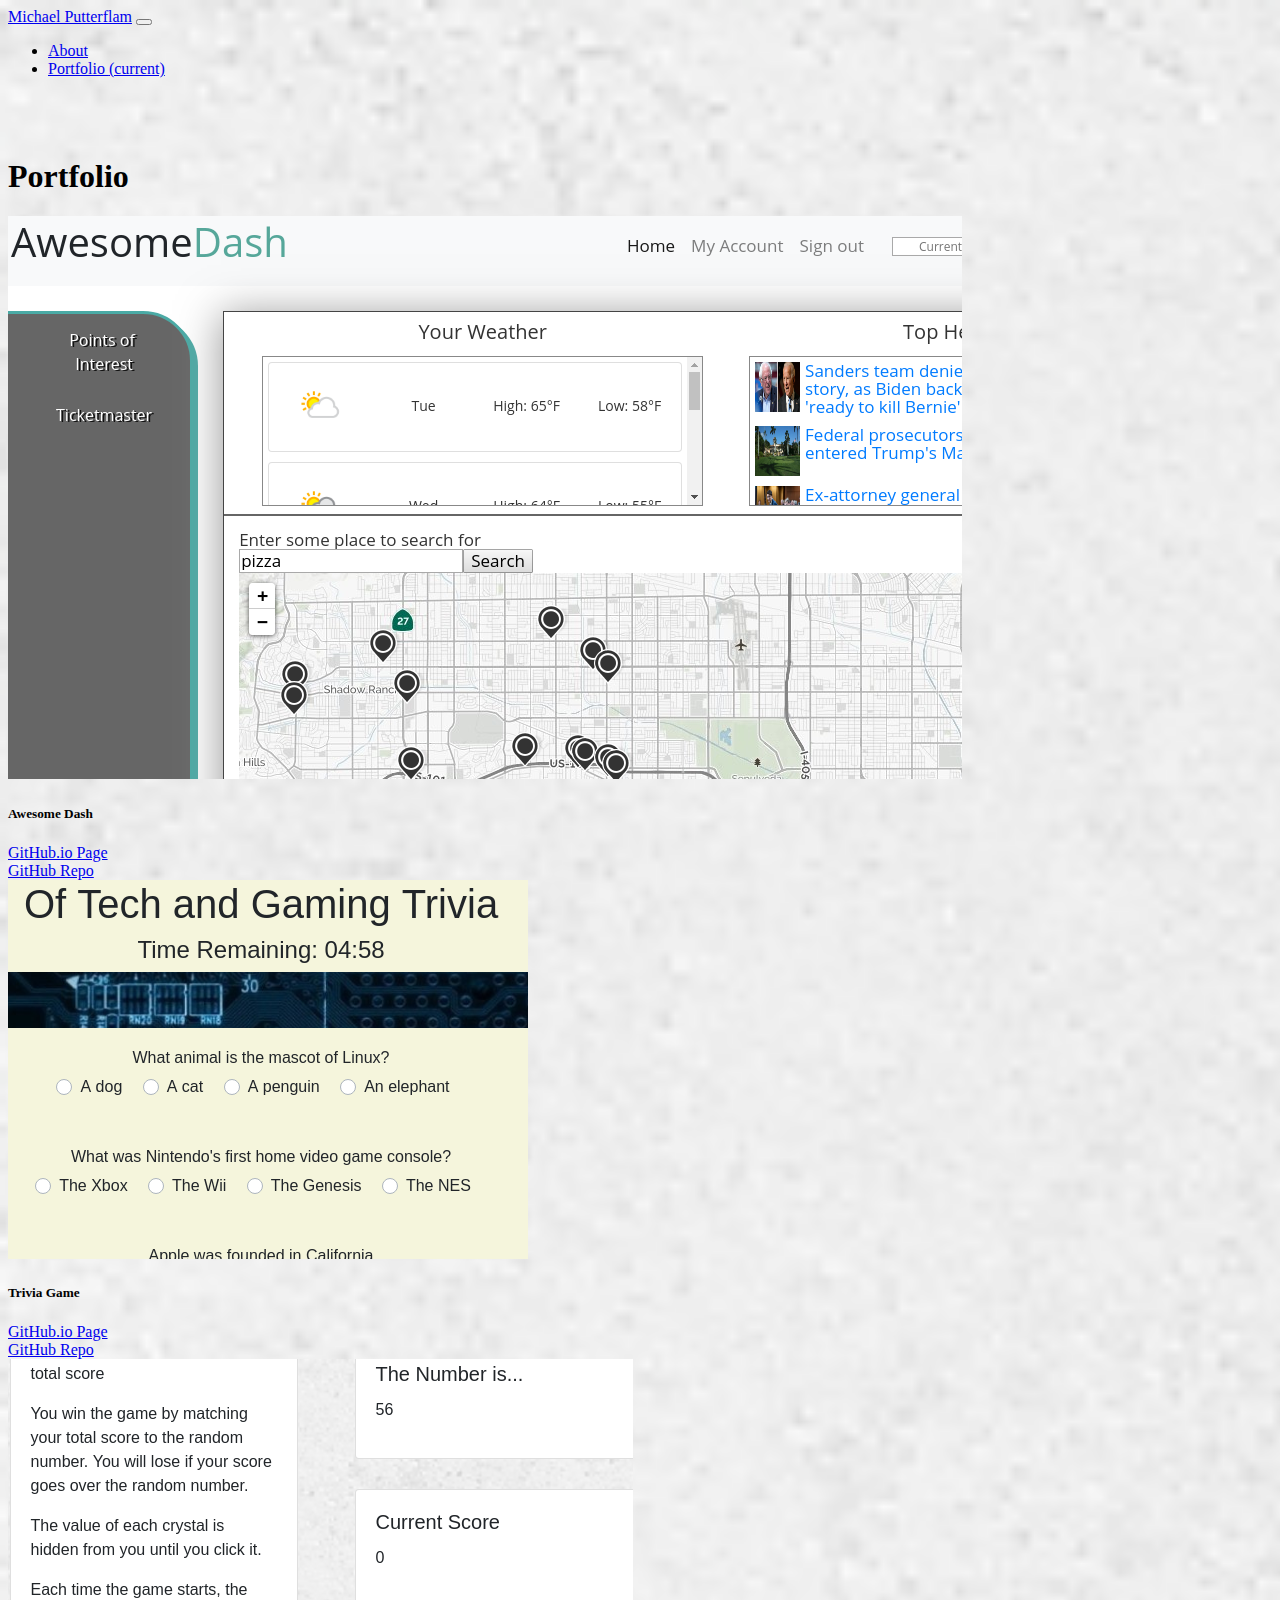
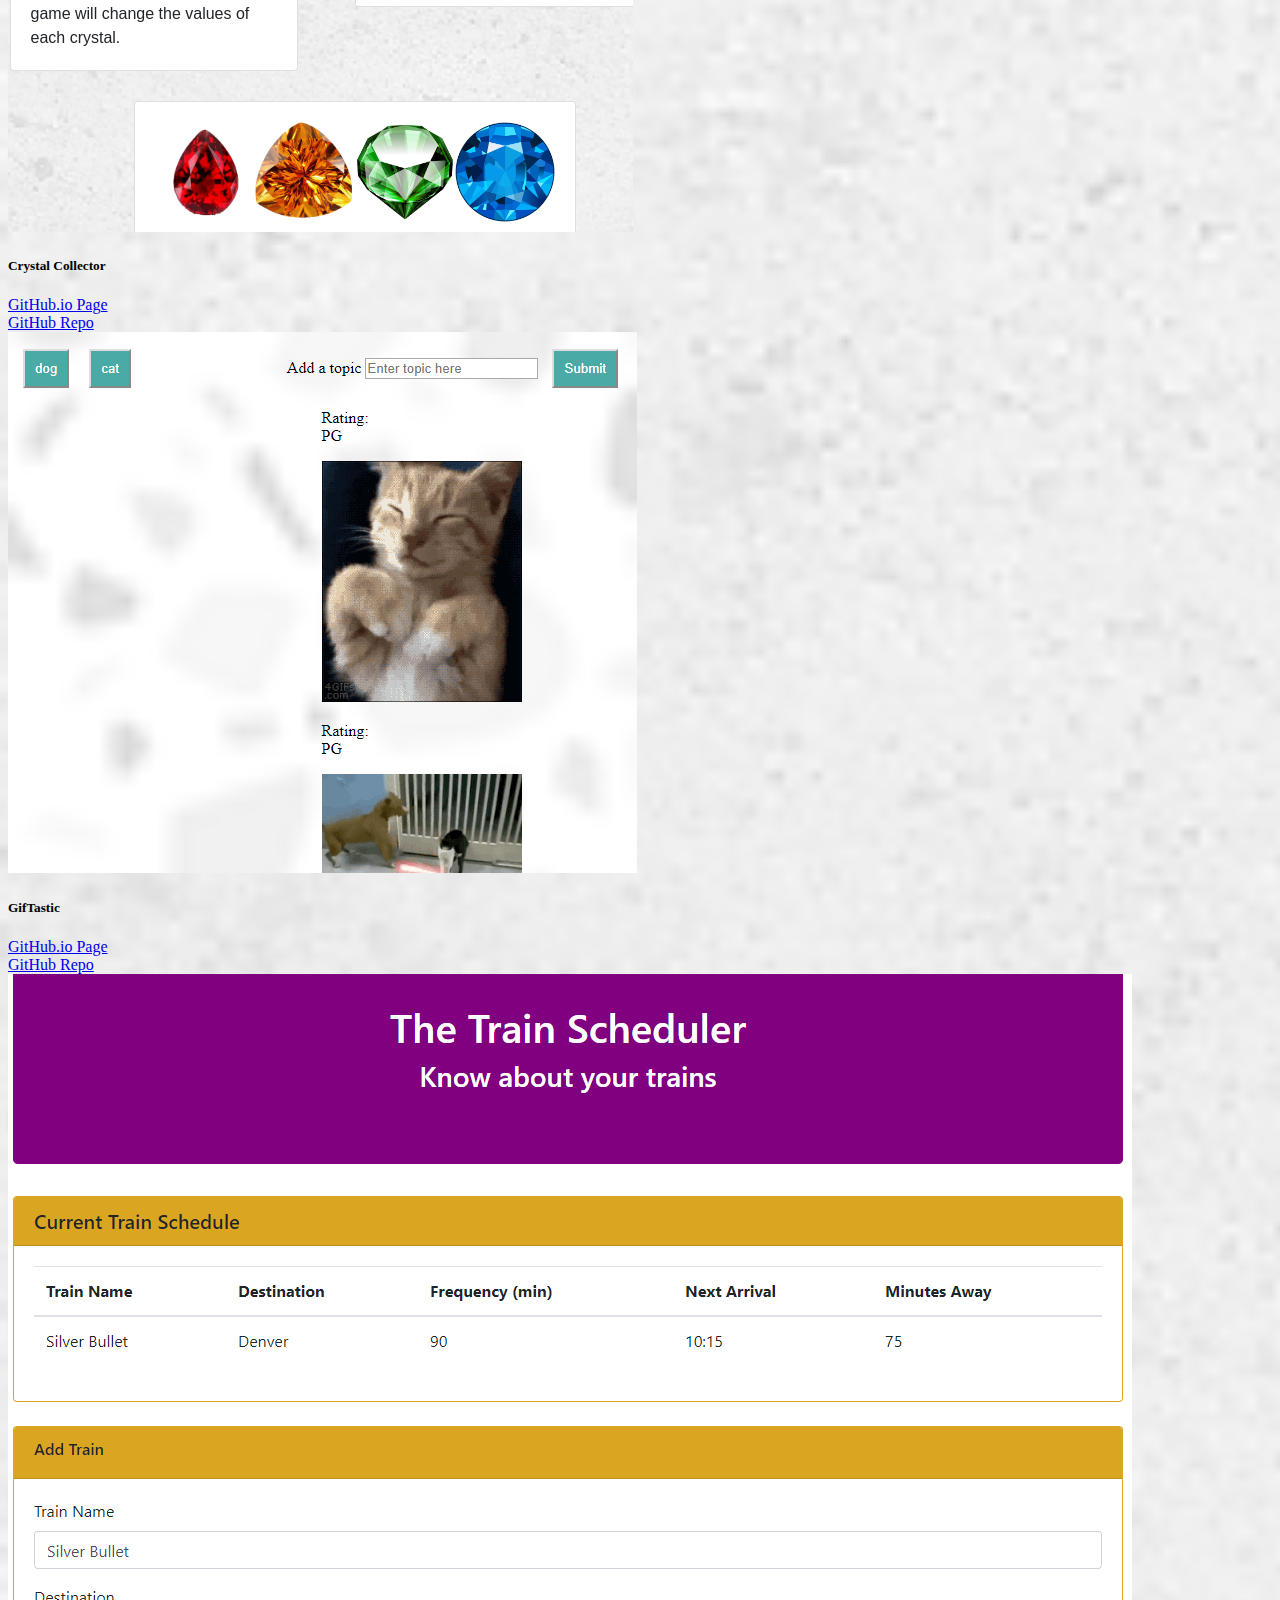
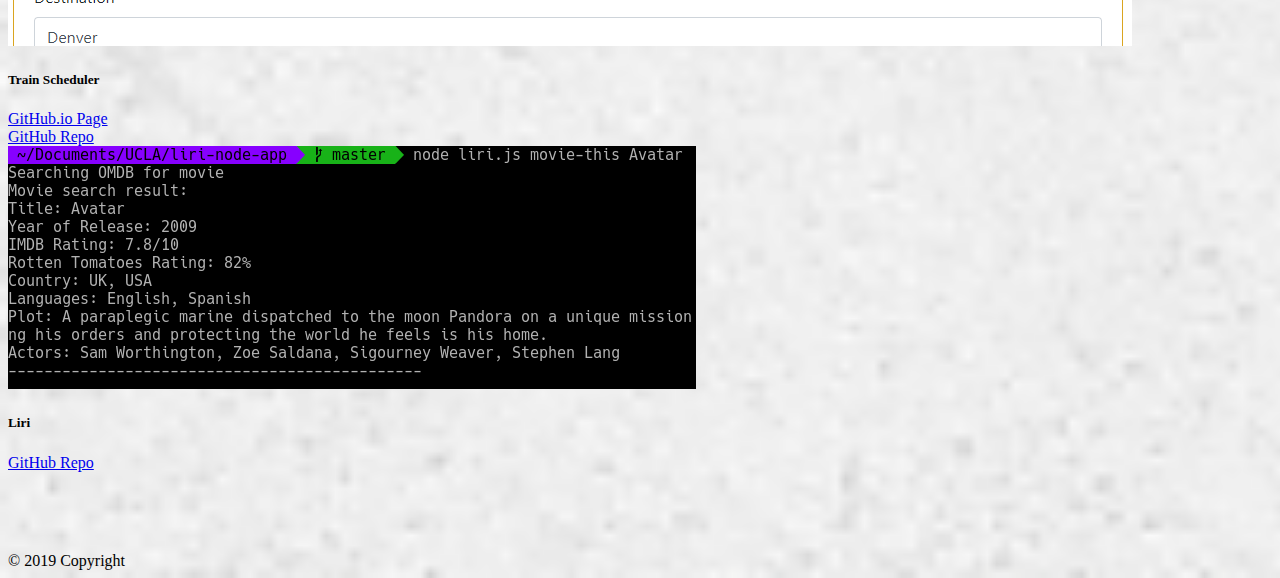
==== portfolio.html @ 8795522e "Changed this repository from a test to my portfolio" ====
<!DOCTYPE html>
<html lang="en">

<head>
  <meta charset="UTF-8">
  <meta name="viewport" content="width=device-width, initial-scale=1.0">
  <meta http-equiv="X-UA-Compatible" content="ie=edge">
  <title>Michael Putterflam | Portfolio</title>

  <link rel="stylesheet" href="https://stackpath.bootstrapcdn.com/bootstrap/4.2.1/css/bootstrap.min.css"
    integrity="sha384-GJzZqFGwb1QTTN6wy59ffF1BuGJpLSa9DkKMp0DgiMDm4iYMj70gZWKYbI706tWS" crossorigin="anonymous">
  <!-- Custom css -->
  <link rel="stylesheet" href="assets/css/background.css">
</head>

<body>

  <header>
    <nav class="navbar mb-3 navbar-expand-lg navbar-light bg-white fixed-top">
      <a class="navbar-brand btn btn-info text-white" href="#">Michael Putterflam</a>
      <button class="navbar-toggler" type="button" data-toggle="collapse" data-target="#navbarTogglerDemo02"
        aria-controls="navbarTogglerDemo02" aria-expanded="false" aria-label="Toggle navigation">
        <span class="navbar-toggler-icon"></span>
      </button>

      <div class="collapse navbar-collapse" id="navbarTogglerDemo02">
        <!-- ml-auto justifies right, mr-justifies left. Confusing -->
        <ul class="navbar-nav ml-auto mt-2 mt-lg-0">
          <li class="nav-item">
            <a class="nav-link" href="index.html">About</a>
          </li>
          <!-- <li class="nav-item"> -->
            <!-- <a class="nav-link" href="contact.html">Contact</a> -->
          <!-- </li> -->
          <li class="nav-item active">
            <a class="nav-link" href="portfolio.html">Portfolio <span class="sr-only">(current)</span></a>
          </li>
        </ul>

      </div>
    </nav>
  </header>

  <div class="container border bg-white">
    <div class="row justify-content-md-center">
      <div class="col-12 col-lg-6">
        <div class="card mb-3 border-top-0 border-left-0 border-right-0 border-bottom-dark text-info">
          <div class="card-body">
            <h1>Portfolio</h1>
          </div>
        </div>
      </div>
    </div>

    <!-- Row 1 -->
    <div class="row">
      <div class="col-lg-2"></div>

      <div class="col-lg-4">
        <div class="card mb-3" style="width: 18rem;">
          <img src="assets/images/awesome-dash.png" class="card-img-top" alt="...">
          <div class="card-body">
            <h5 class="card-title">Awesome Dash</h5>
            <a class="navbar-brand btn btn-info text-white" target="_blank"
              href="https://mputterf.github.io/Project1/">GitHub.io Page</a>
            <br>
            <a class="navbar-brand btn mt-1 btn-info text-white" target="_blank"
              href="https://github.com/mputterf/Project1">GitHub Repo</a>
          </div>
        </div>
      </div>
      <div class="col-lg-4">
        <div class="card mb-3" style="width: 18rem;">
          <img src="assets/images/trivia.png" class="card-img-top" alt="...">
          <div class="card-body">
            <h5 class="card-title">Trivia Game</h5>
            <a class="navbar-brand btn btn-info text-white" target="_blank"
              href="https://mputterf.github.io/TriviaGame/">GitHub.io Page</a>
            <br>
            <a class="navbar-brand btn mt-1 btn-info text-white" target="_blank"
              href="https://github.com/mputterf/TriviaGame">GitHub Repo</a>
          </div>
        </div>
      </div>
    </div>

    <!-- Row 2 -->
    <div class="row">
      <div class="col-lg-2"></div>

      <div class="col-lg-4">
        <div class="card mb-3" style="width: 18rem;">
          <img src="assets/images/gems.png" class="card-img-top" alt="...">
          <div class="card-body">
            <h5 class="card-title">Crystal Collector</h5>
            <a class="navbar-brand btn btn-info text-white" target="_blank"
              href="https://mputterf.github.io/unit-4-game/">GitHub.io Page</a>
            <br>
            <a class="navbar-brand btn mt-1 btn-info text-white" target="_blank"
              href="https://github.com/mputterf/unit-4-game">GitHub Repo</a>
          </div>
        </div>
      </div>
      <div class="col-lg-4">
        <div class="card mb-3" style="width: 18rem;">
          <img src="assets/images/giftastic.png" class="card-img-top" alt="...">
          <div class="card-body">
            <h5 class="card-title">GifTastic</h5>
            <a class="navbar-brand btn btn-info text-white" target="_blank"
              href="https://mputterf.github.io/GifTastic/index.html">GitHub.io Page</a>
            <br>
            <a class="navbar-brand btn mt-1 btn-info text-white" target="_blank"
              href="https://github.com/mputterf/GifTastic">GitHub Repo</a>
          </div>
        </div>
      </div>
    </div>

    <!-- Row 3 -->
    <div class="row">
      <div class="col-lg-2"></div>

      <div class="col-lg-4">
        <div class="card mb-3" style="width: 18rem;">
          <img src="assets/images/train.png" class="card-img-top" alt="...">
          <div class="card-body">
            <h5 class="card-title">Train Scheduler</h5>
            <a class="navbar-brand btn btn-info text-white" target="_blank"
              href="https://mputterf.github.io/Train-Scheduler/index.html">GitHub.io Page</a>
            <br>
            <a class="navbar-brand btn mt-1 btn-info text-white" target="_blank"
              href="https://github.com/mputterf/Train-Scheduler">GitHub Repo</a>
          </div>
        </div>
      </div>

      <div class="col-lg-4">
        <div class="card mb-3" style="width: 18rem;">
          <img src="assets/images/liri.png" class="card-img-top" alt="...">
          <div class="card-body">
            <h5 class="card-title">Liri</h5>
            <a class="navbar-brand btn mt-1 btn-info text-white" target="_blank"
              href="https://github.com/mputterf/liri-node-app">GitHub Repo</a>
          </div>
        </div>
      </div>

    </div>
  </div>

  <!-- Footer -->
  <footer class="page-footer font-small bg-dark text-white border-top border-info fixed-bottom">

    <!-- Copyright -->
    <div class="footer-copyright text-center py-3">© 2019 Copyright</div>
    <!-- Copyright -->

  </footer>

  <!-- Boostrap stuff -->
  <script src="https://code.jquery.com/jquery-3.3.1.slim.min.js"
    integrity="sha384-q8i/X+965DzO0rT7abK41JStQIAqVgRVzpbzo5smXKp4YfRvH+8abtTE1Pi6jizo"
    crossorigin="anonymous"></script>
  <script src="https://cdnjs.cloudflare.com/ajax/libs/popper.js/1.14.6/umd/popper.min.js"
    integrity="sha384-wHAiFfRlMFy6i5SRaxvfOCifBUQy1xHdJ/yoi7FRNXMRBu5WHdZYu1hA6ZOblgut"
    crossorigin="anonymous"></script>
  <script src="https://stackpath.bootstrapcdn.com/bootstrap/4.2.1/js/bootstrap.min.js"
    integrity="sha384-B0UglyR+jN6CkvvICOB2joaf5I4l3gm9GU6Hc1og6Ls7i6U/mkkaduKaBhlAXv9k"
    crossorigin="anonymous"></script>
</body>

</html>
---- assets/css/background.css ----
body{
    background: url(../images/concrete_seamless.png);
    background-size: cover;
}

.container {
    margin-top: 80px;
    margin-bottom: 80px;
}
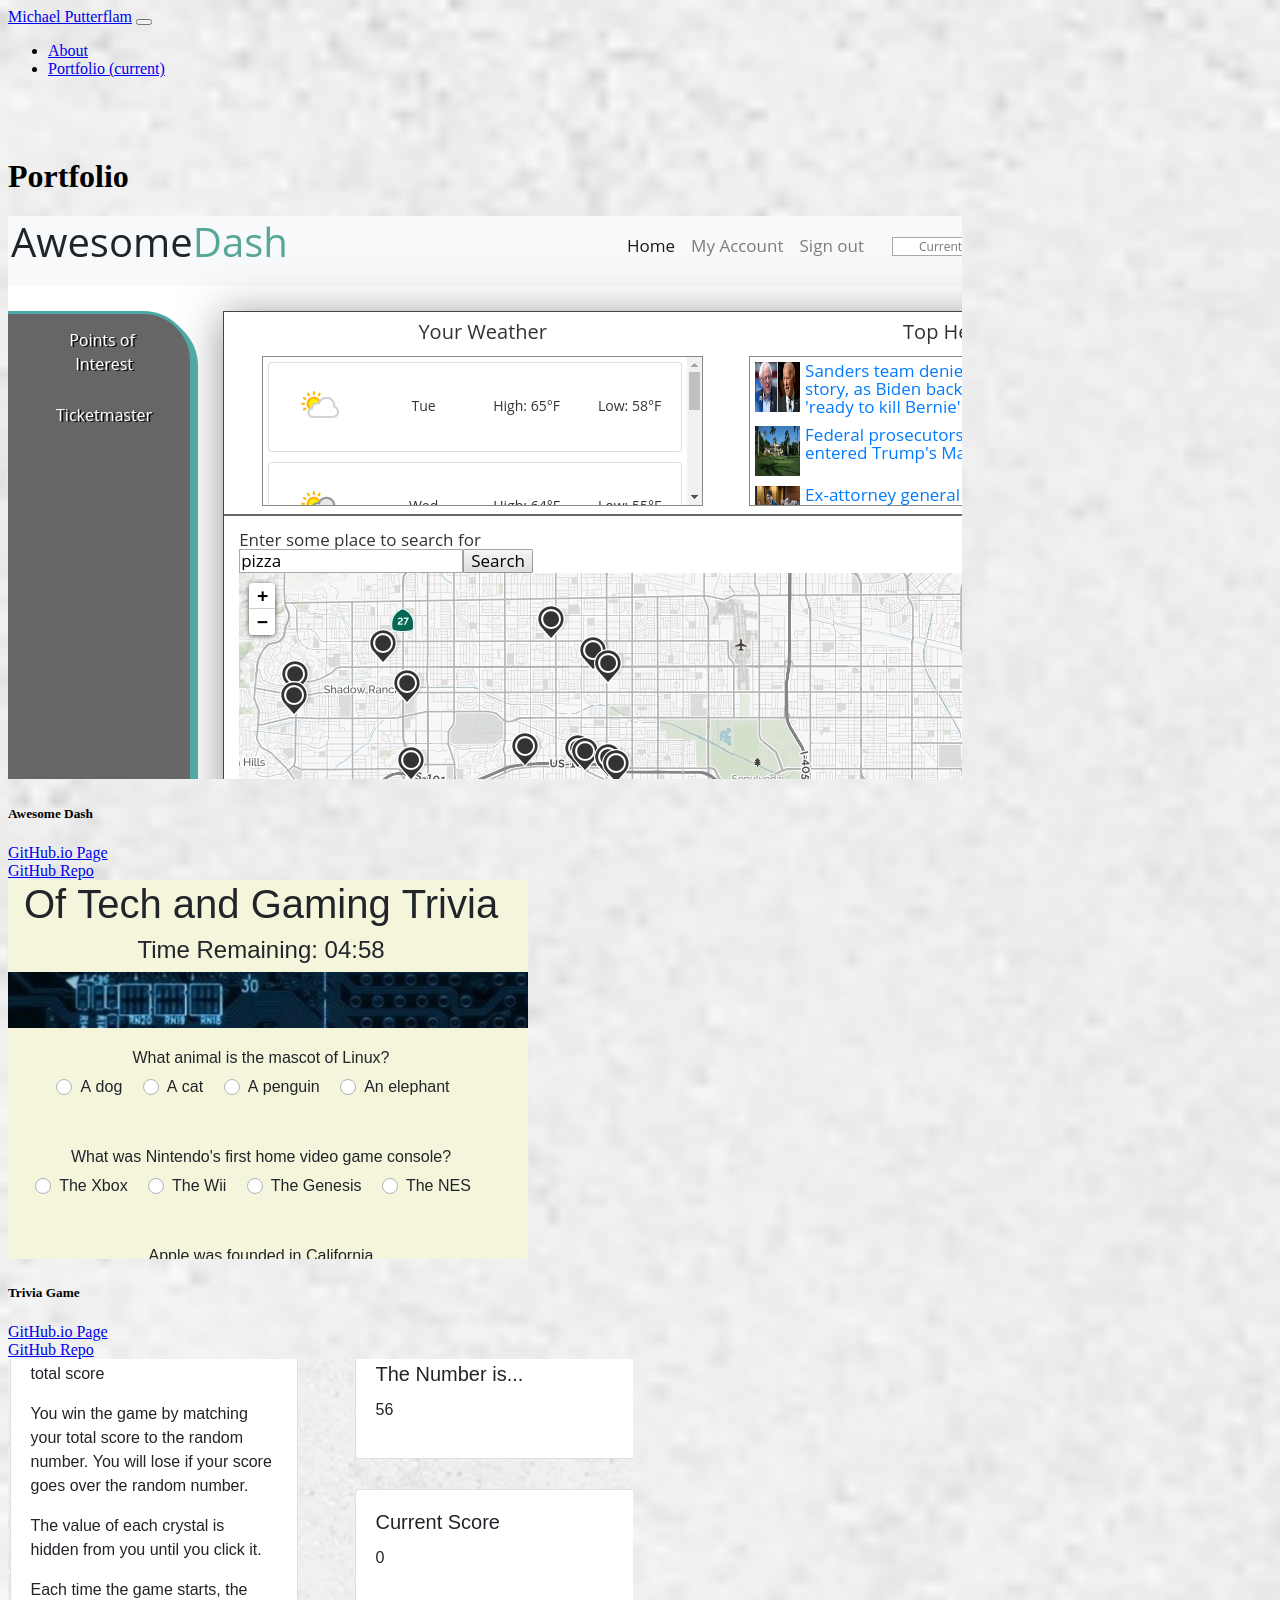
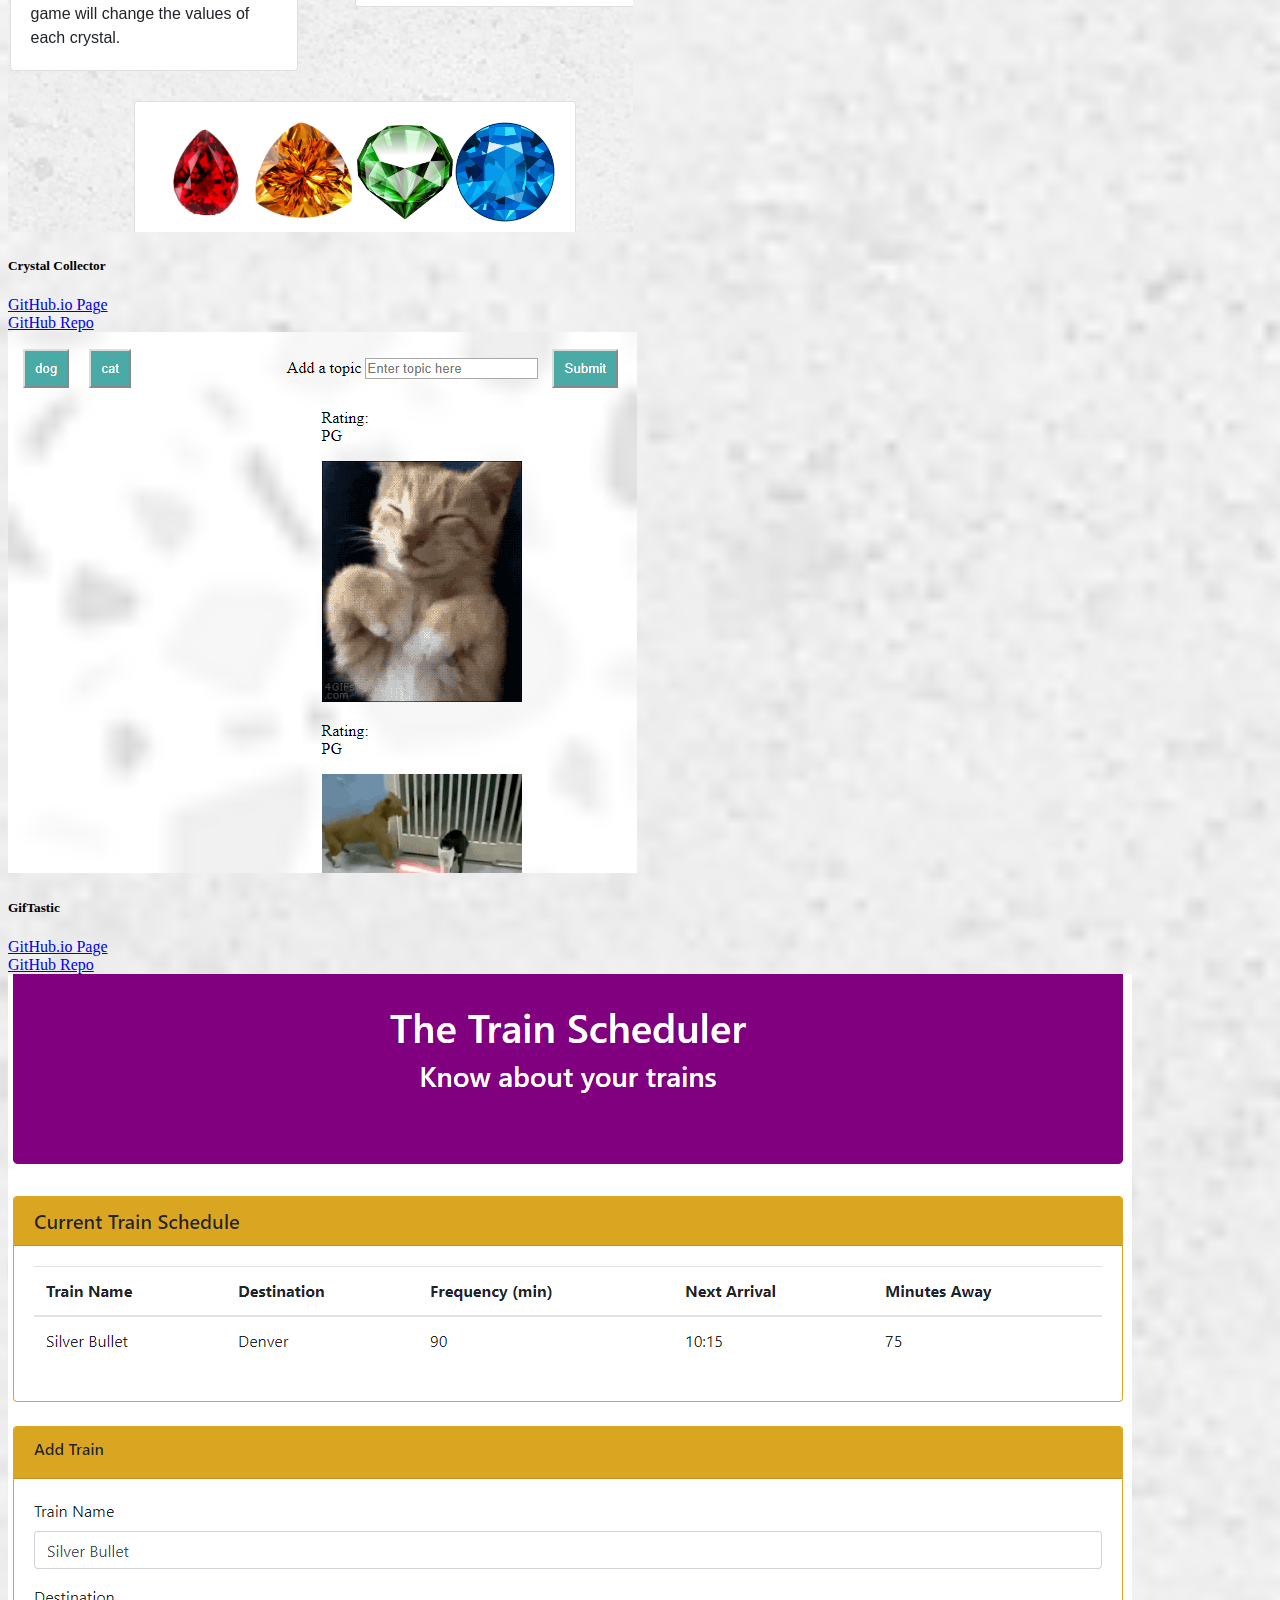
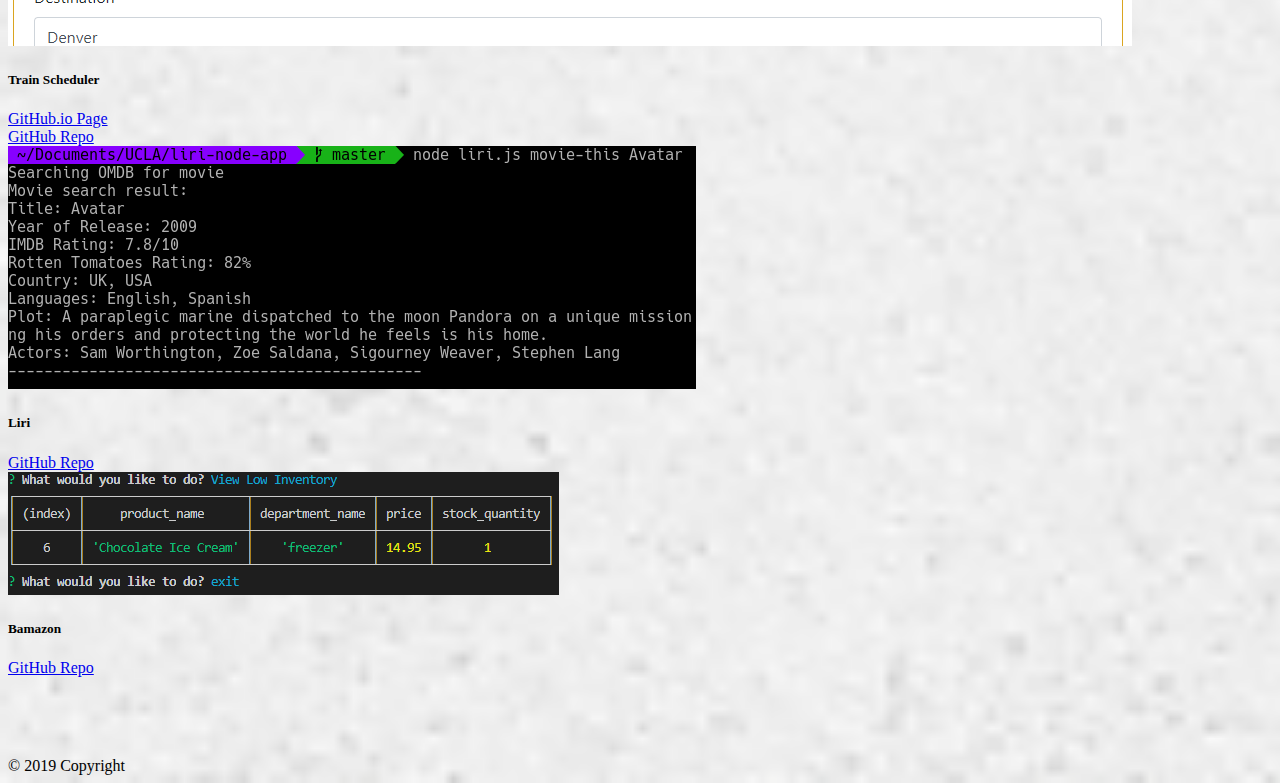
==== commit e88e2e16: "added bamazon HW" ====
--- a/portfolio.html
+++ b/portfolio.html
@@ -30,7 +30,7 @@
             <a class="nav-link" href="index.html">About</a>
           </li>
           <!-- <li class="nav-item"> -->
-            <!-- <a class="nav-link" href="contact.html">Contact</a> -->
+          <!-- <a class="nav-link" href="contact.html">Contact</a> -->
           <!-- </li> -->
           <li class="nav-item active">
             <a class="nav-link" href="portfolio.html">Portfolio <span class="sr-only">(current)</span></a>
@@ -146,7 +146,27 @@
       </div>
 
     </div>
+
+    <!-- Row 4 -->
+    <div class="row">
+      <div class="col-lg-2"></div>
+
+      <div class="col-lg-4">
+        <div class="card mb-3" style="width: 18rem;">
+          <img src="assets/images/bamazon.png" class="card-img-top" alt="...">
+          <div class="card-body">
+            <h5 class="card-title">Bamazon</h5>
+            <a class="navbar-brand btn mt-1 btn-info text-white" target="_blank"
+              href="https://github.com/mputterf/bamazon">GitHub Repo</a>
+          </div>
+        </div>
+      </div>
+
+    </div>
+
   </div>
+
+
 
   <!-- Footer -->
   <footer class="page-footer font-small bg-dark text-white border-top border-info fixed-bottom">
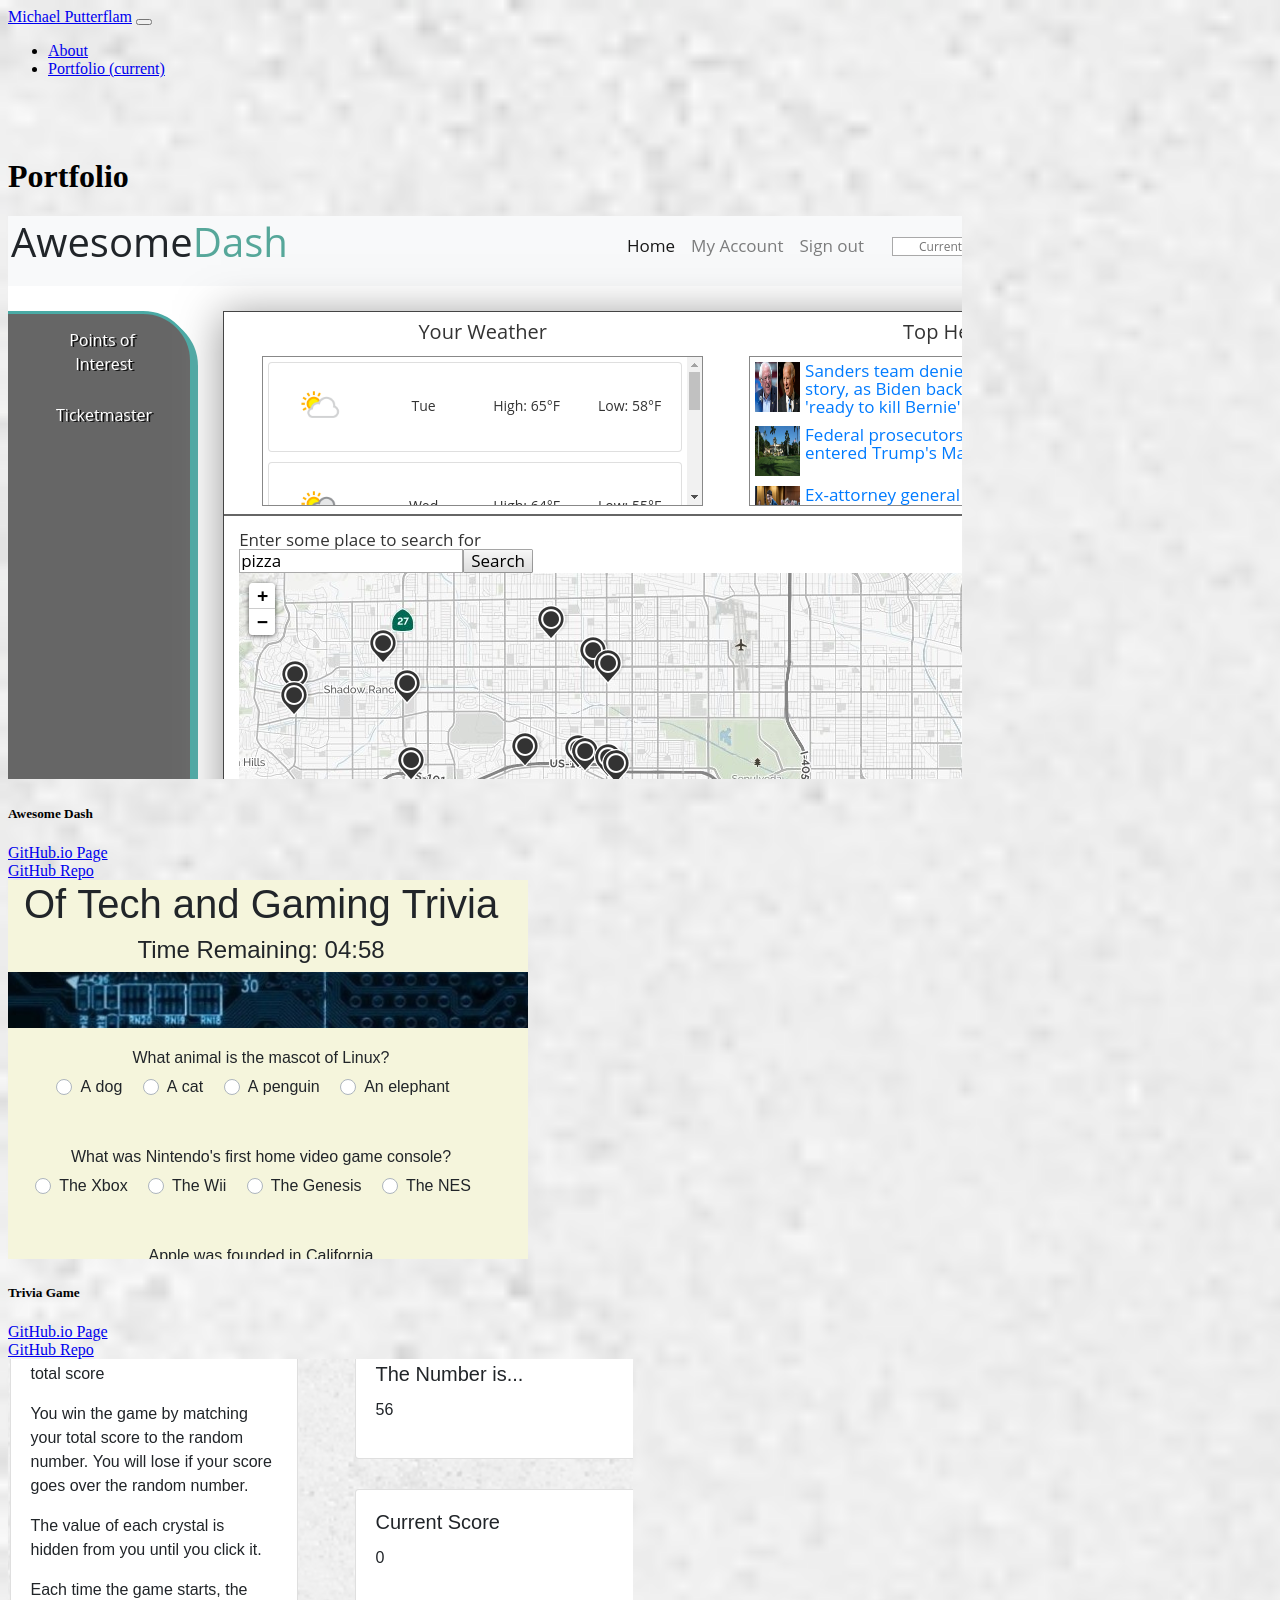
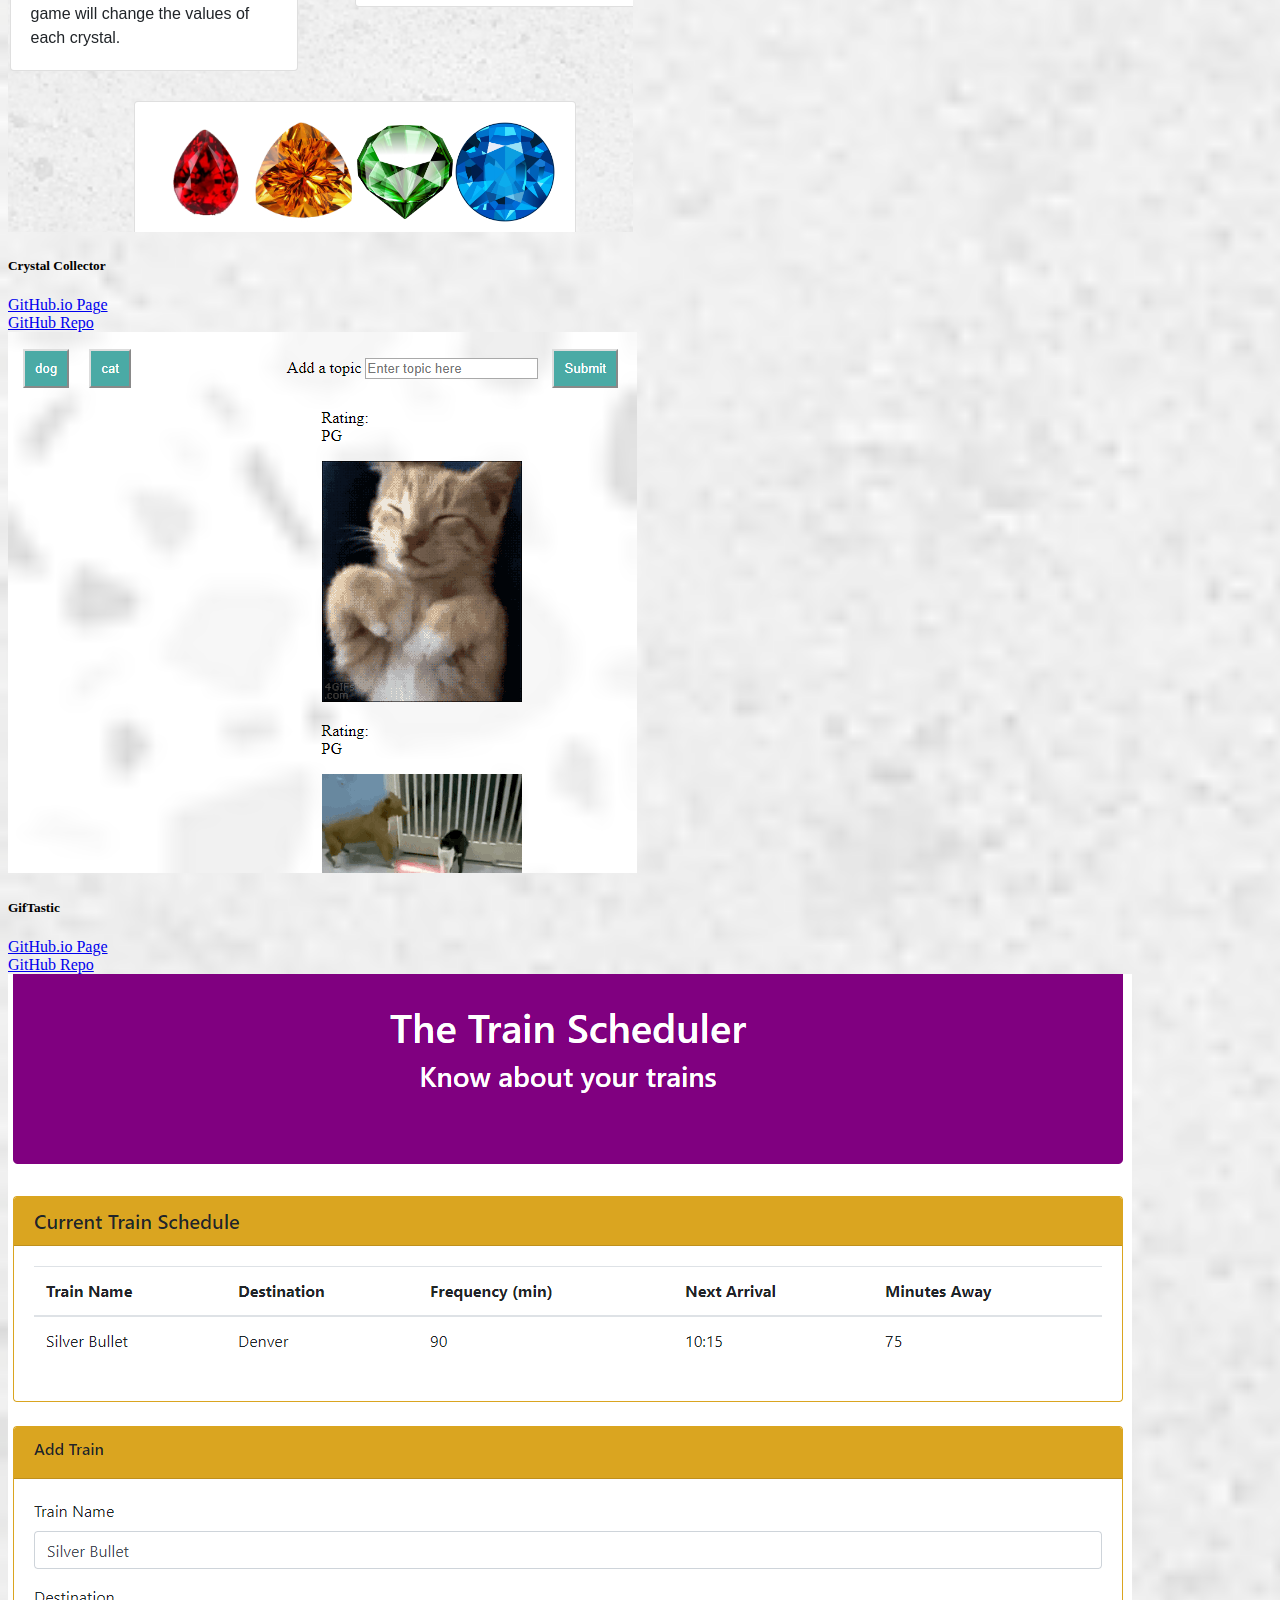
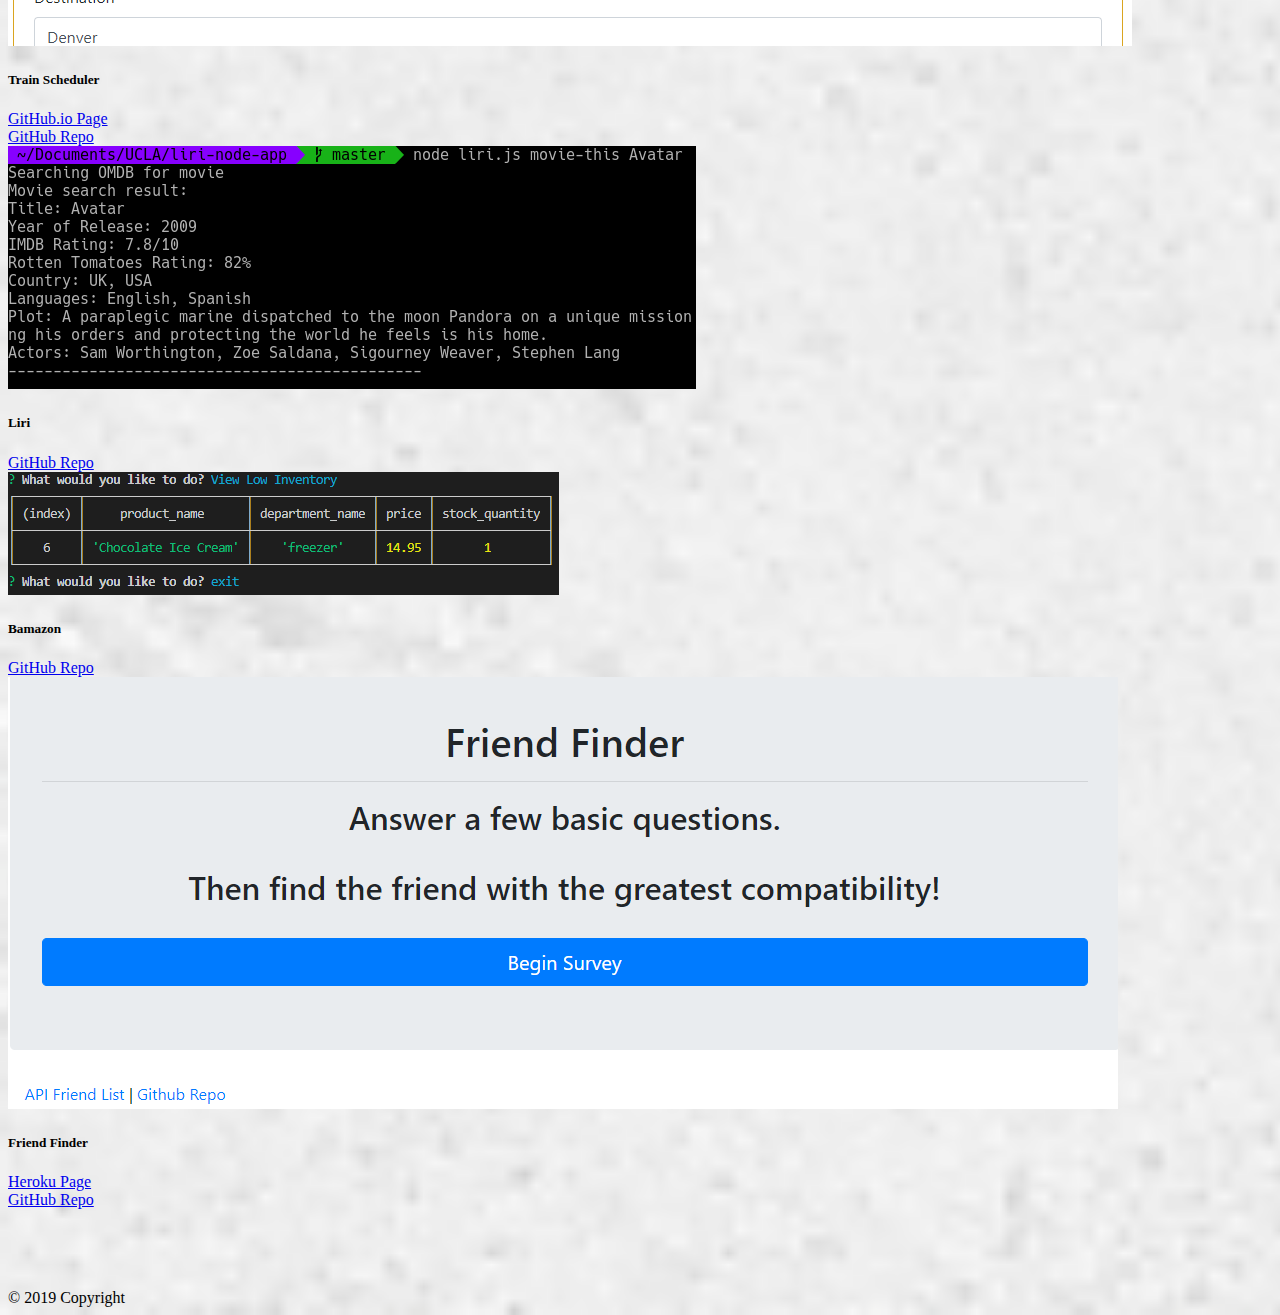
==== commit a54000a6: "added Friend Finder assignment" ====
--- a/portfolio.html
+++ b/portfolio.html
@@ -162,6 +162,20 @@
         </div>
       </div>
 
+      <div class="col-lg-4">
+        <div class="card mb-3" style="width: 18rem;">
+          <img src="assets/images/friend-finder.png" class="card-img-top" alt="...">
+          <div class="card-body">
+            <h5 class="card-title">Friend Finder</h5>
+            <a class="navbar-brand btn btn-info text-white" target="_blank"
+              href="https://calm-garden-93765.herokuapp.com/">Heroku Page</a>
+            <br>
+            <a class="navbar-brand btn mt-1 btn-info text-white" target="_blank"
+              href="https://github.com/mputterf/FriendFinder">GitHub Repo</a>
+          </div>
+        </div>
+      </div>
+
     </div>
 
   </div>
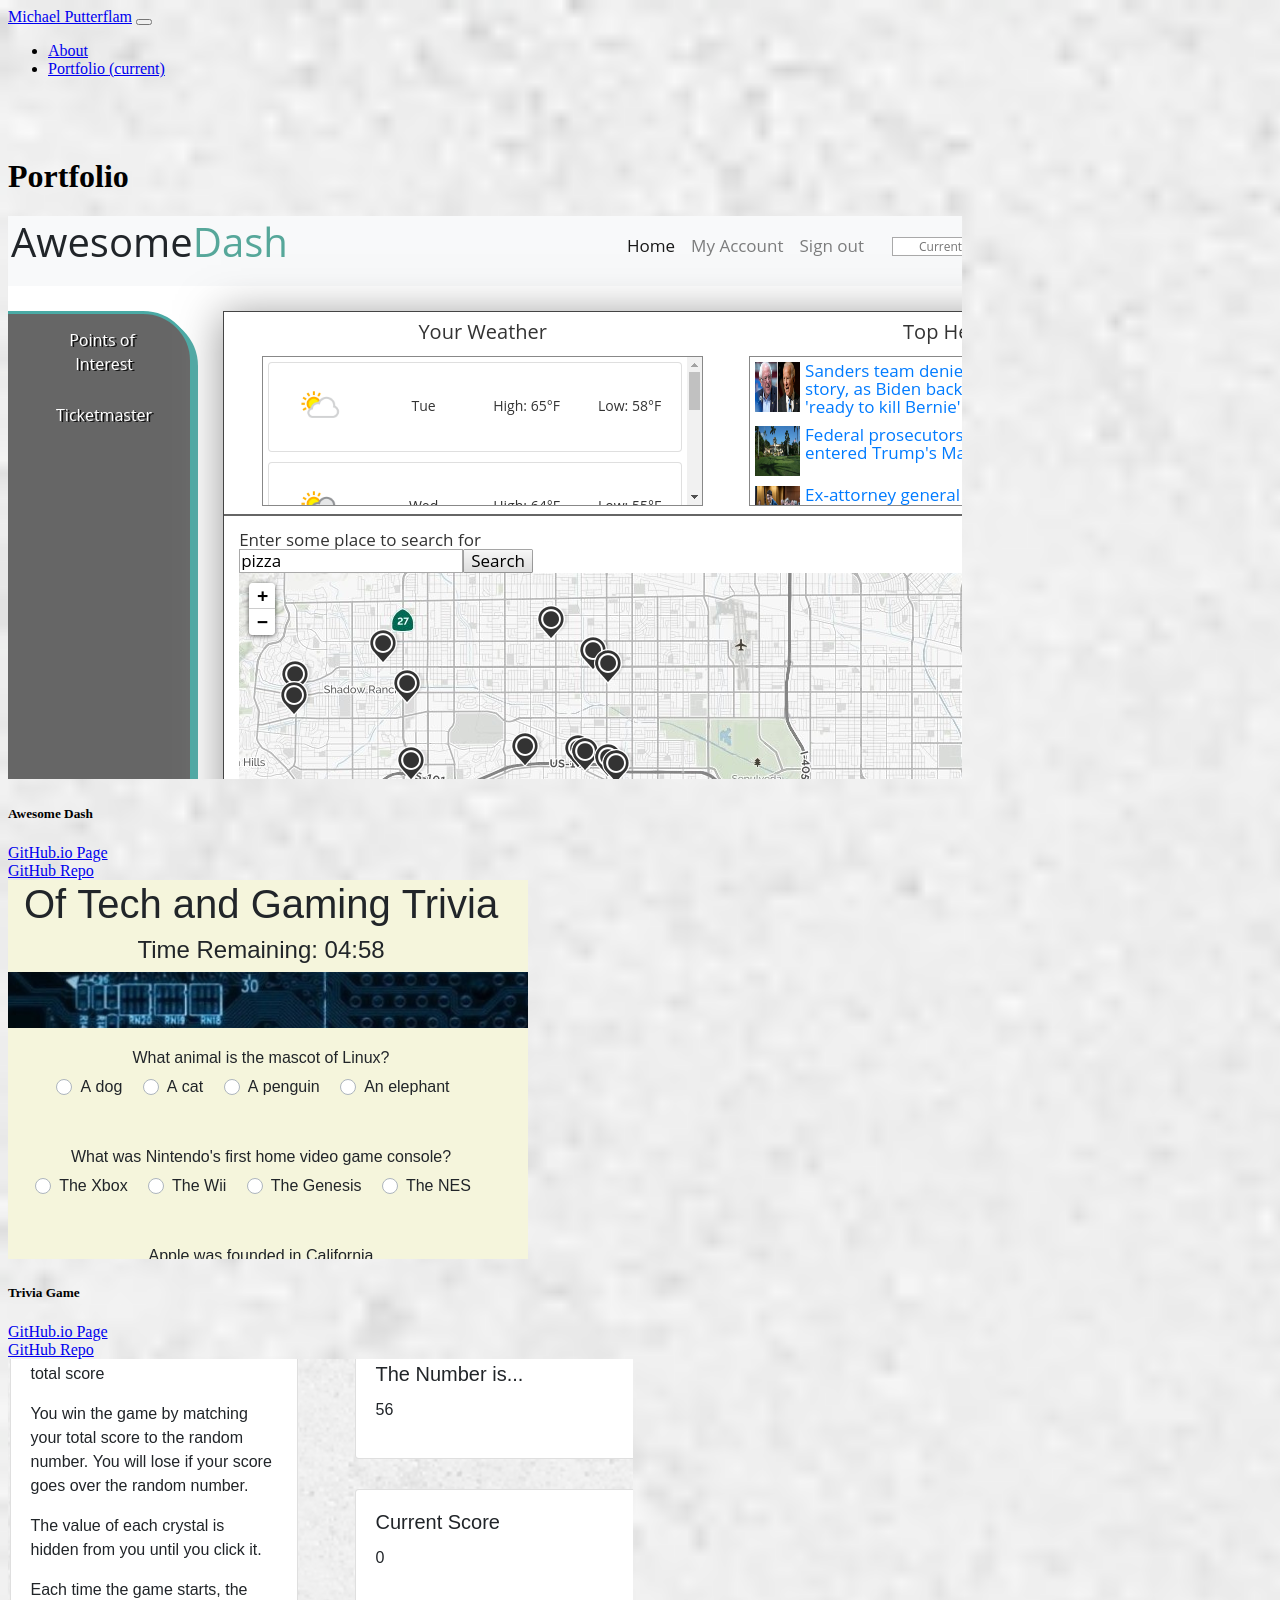
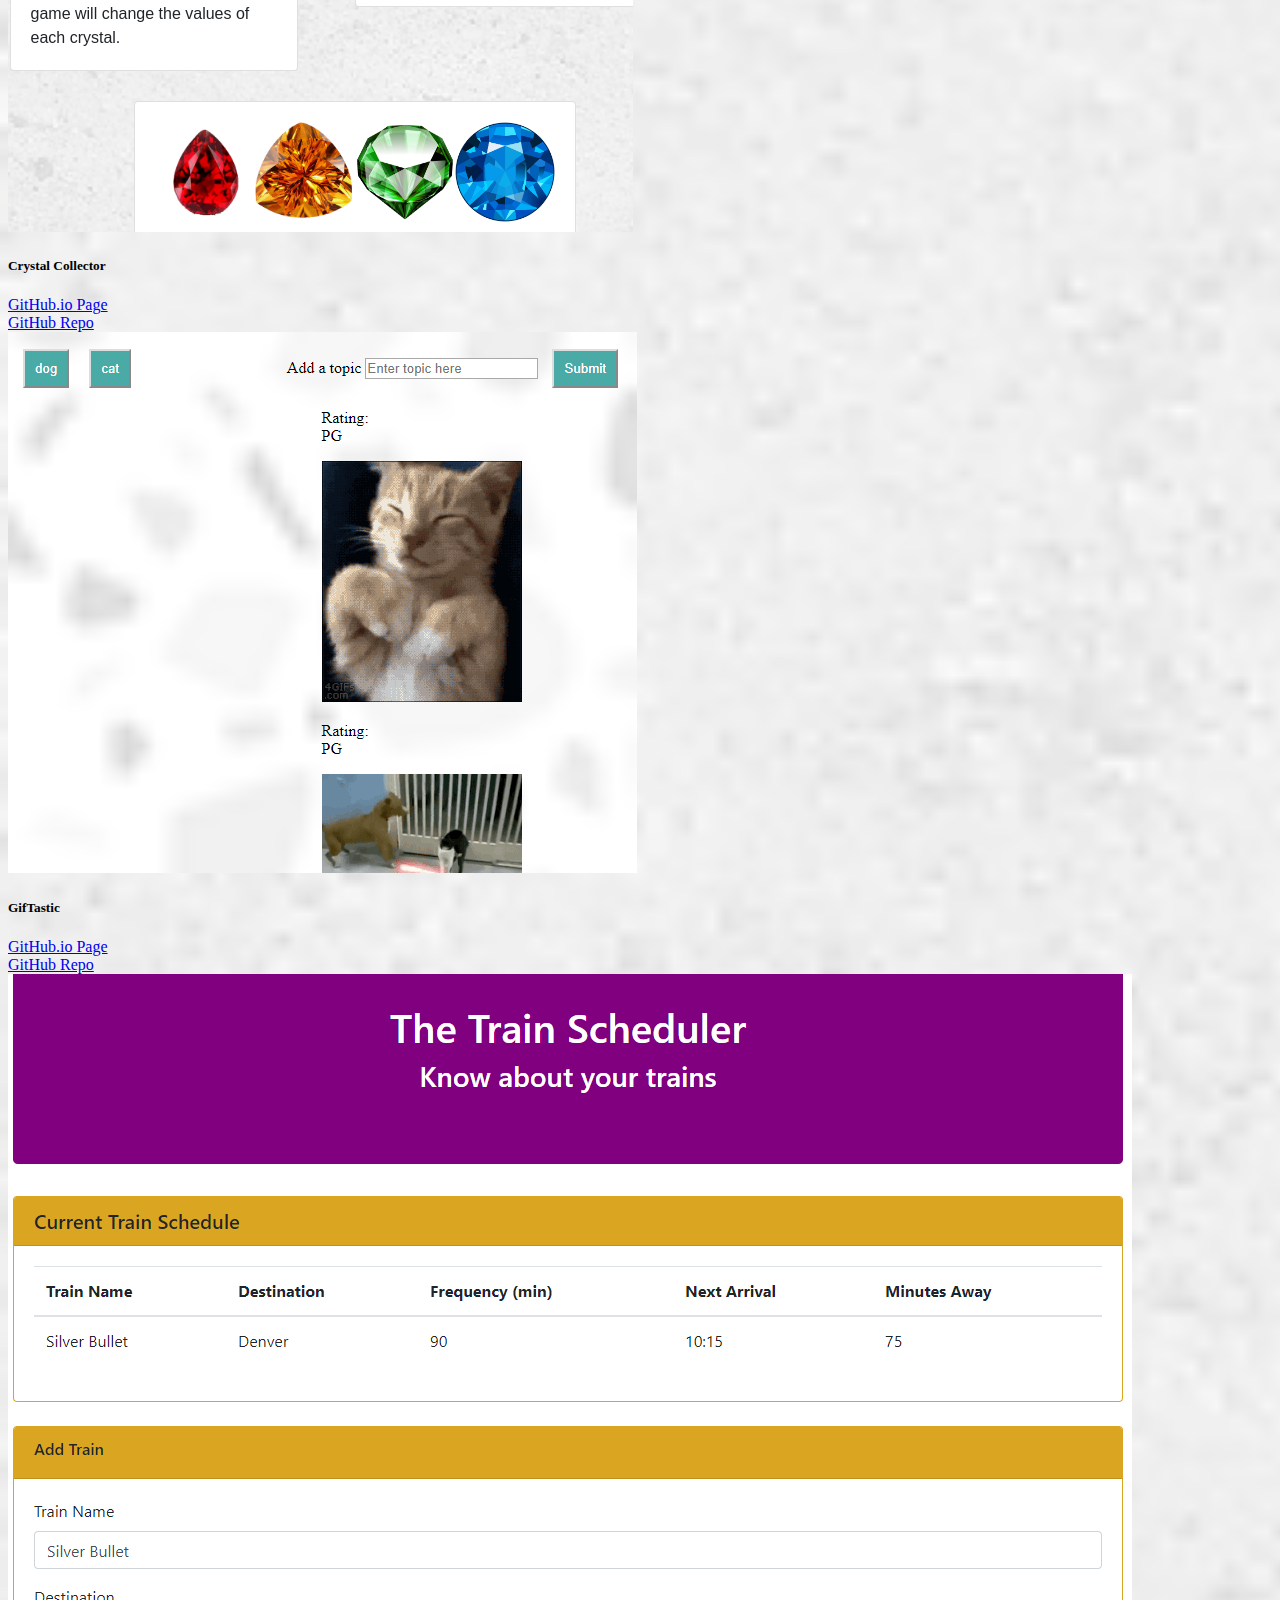
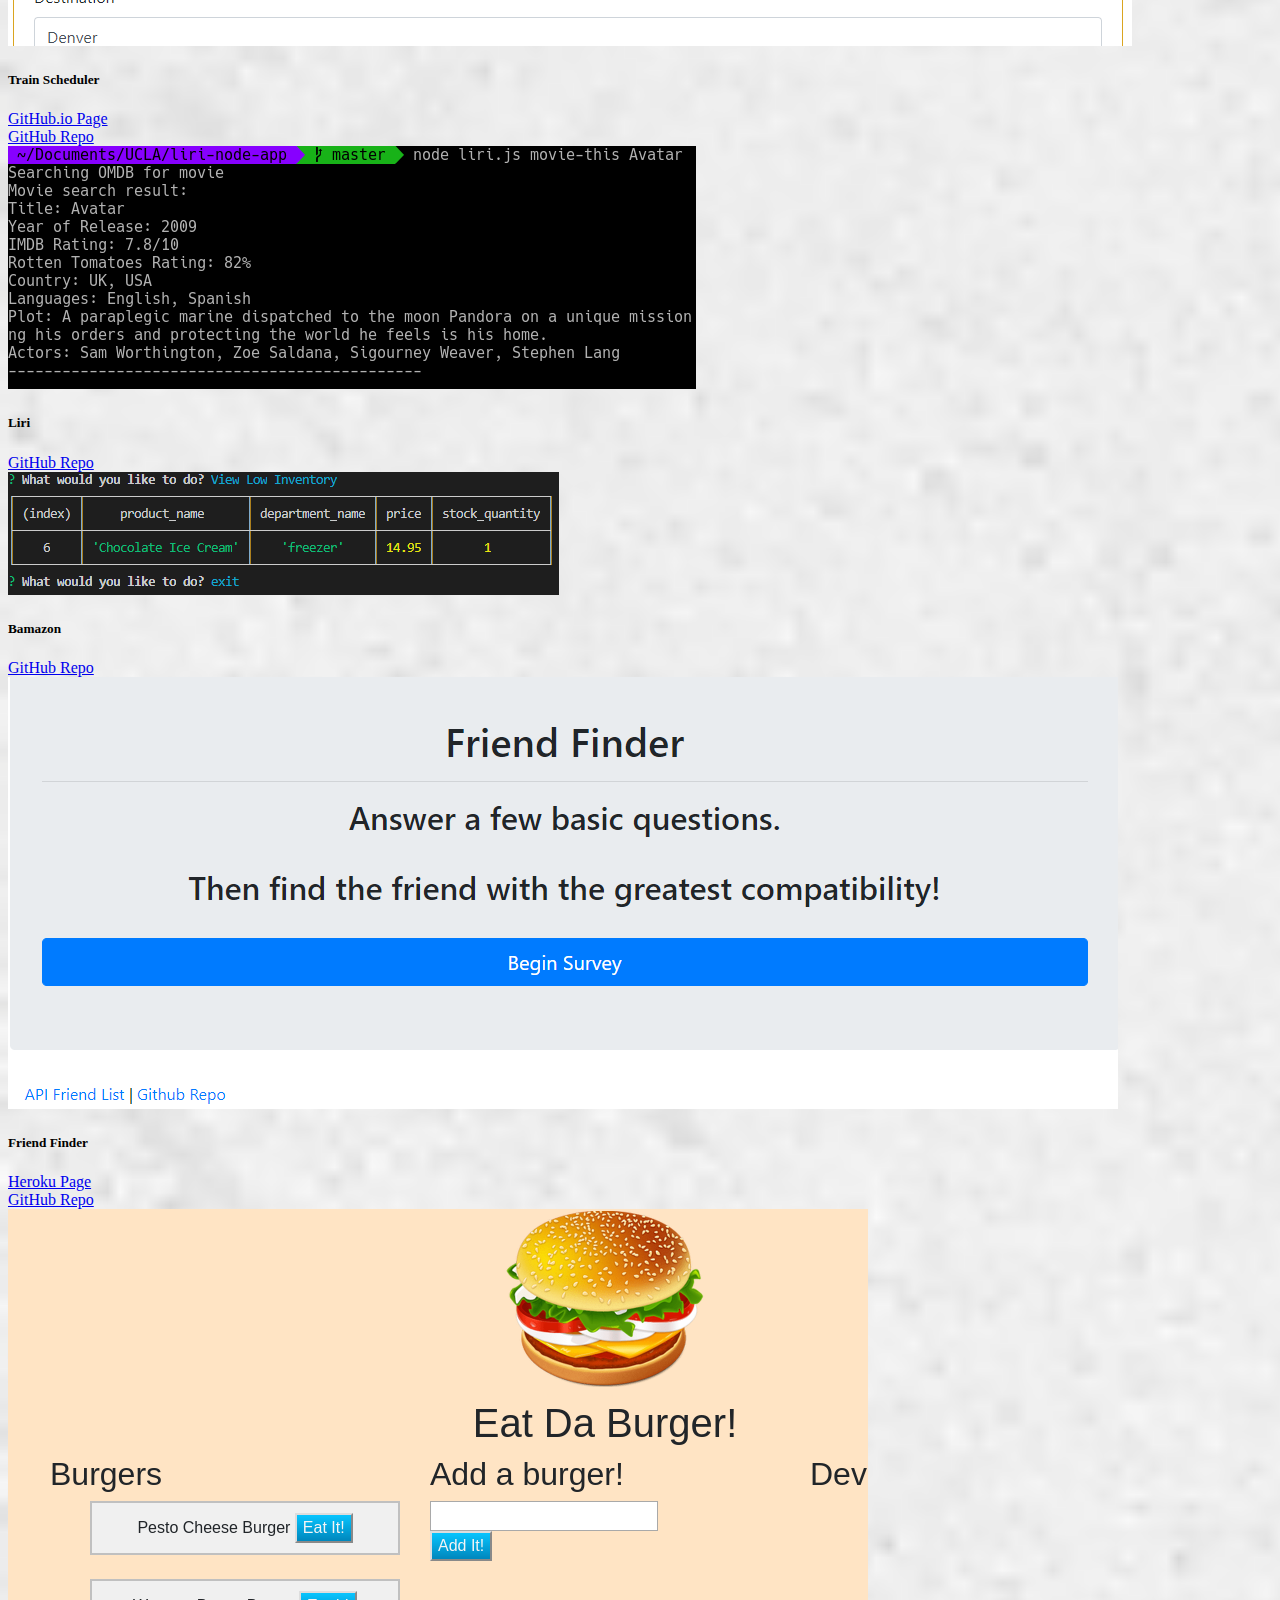
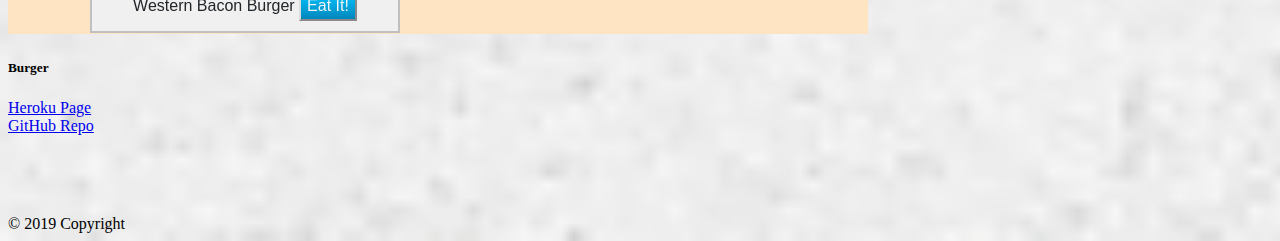
==== commit 7c82ca72: "added burger assignment" ====
--- a/portfolio.html
+++ b/portfolio.html
@@ -178,6 +178,26 @@
 
     </div>
 
+    <!-- Row 5 -->
+    <div class="row">
+      <div class="col-lg-2"></div>
+
+      <div class="col-lg-4">
+        <div class="card mb-3" style="width: 18rem;">
+          <img src="assets/images/burger.png" class="card-img-top" alt="...">
+          <div class="card-body">
+            <h5 class="card-title">Burger</h5>
+            <a class="navbar-brand btn btn-info text-white" target="_blank"
+              href="https://frozen-shelf-41041.herokuapp.com/">Heroku Page</a>
+            <br>
+            <a class="navbar-brand btn mt-1 btn-info text-white" target="_blank"
+              href="https://github.com/mputterf/burger">GitHub Repo</a>
+          </div>
+        </div>
+      </div>
+
+    </div>
+
   </div>
 
 
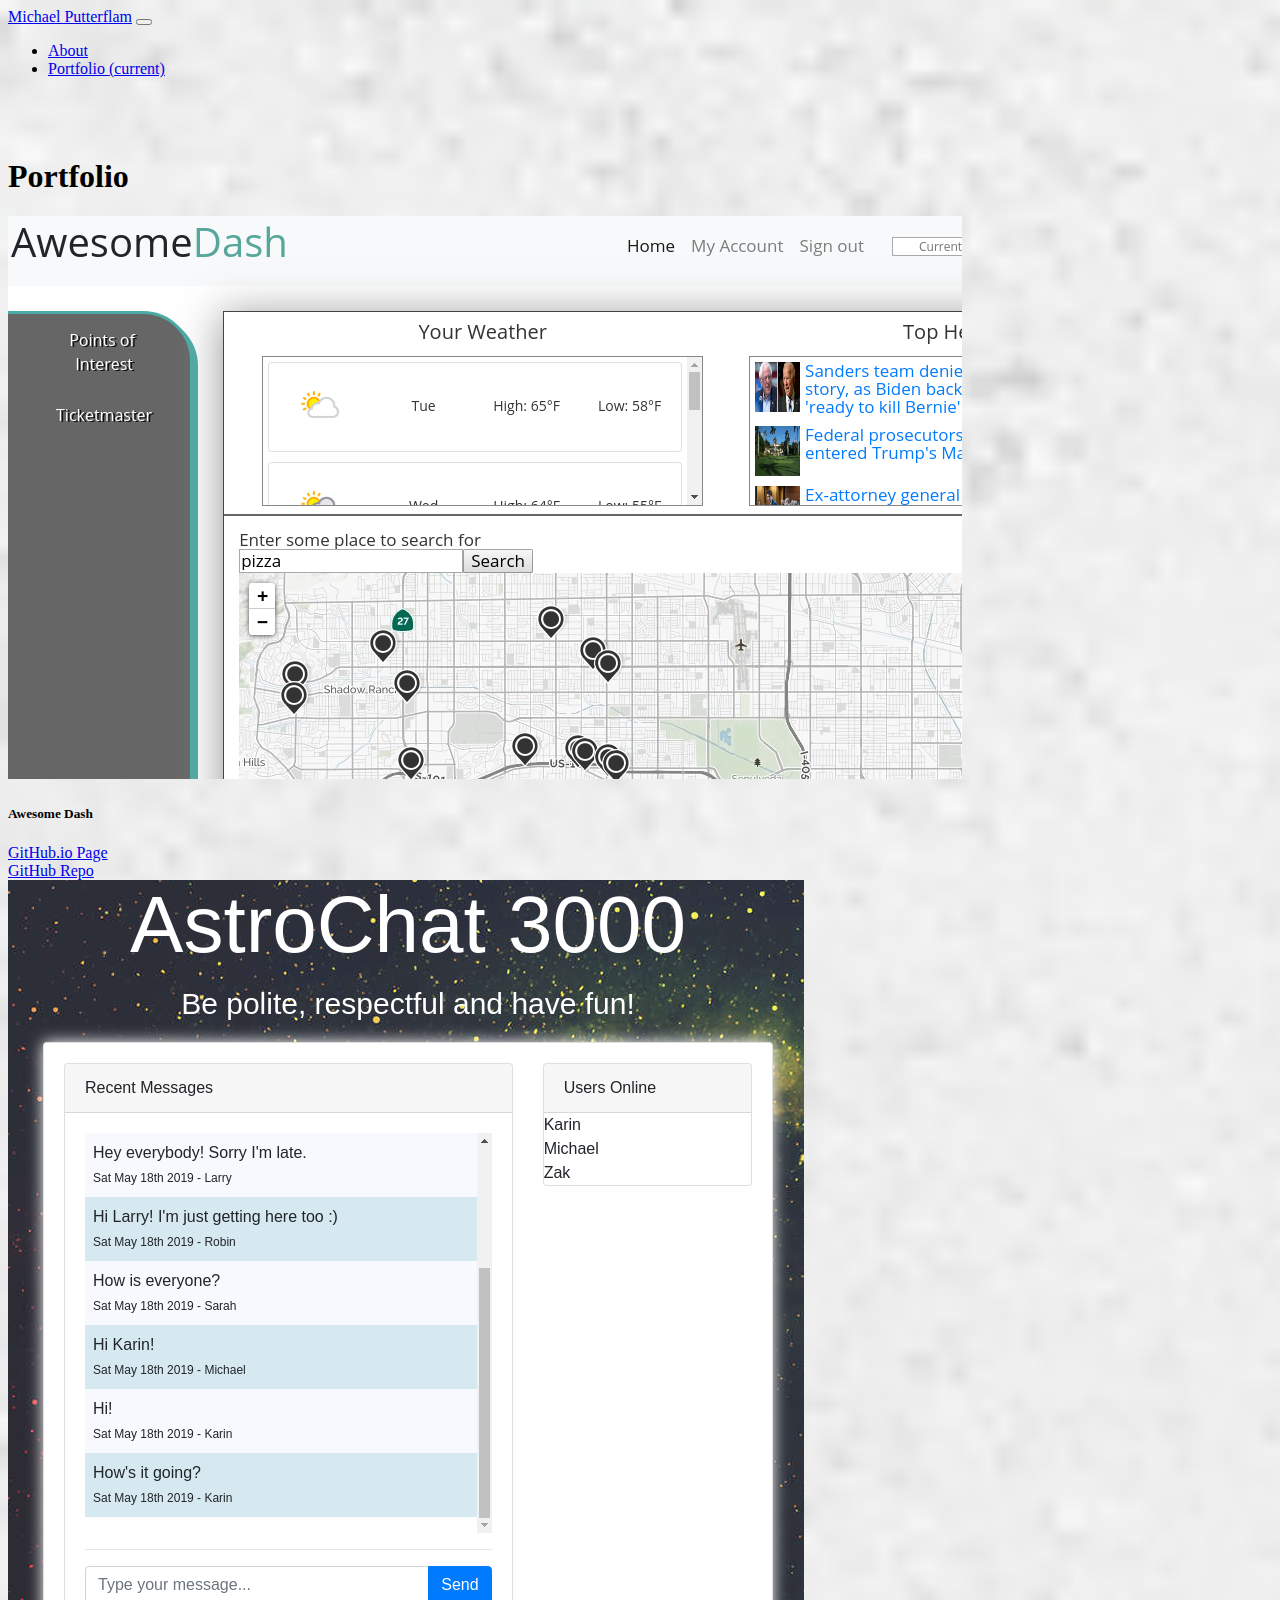
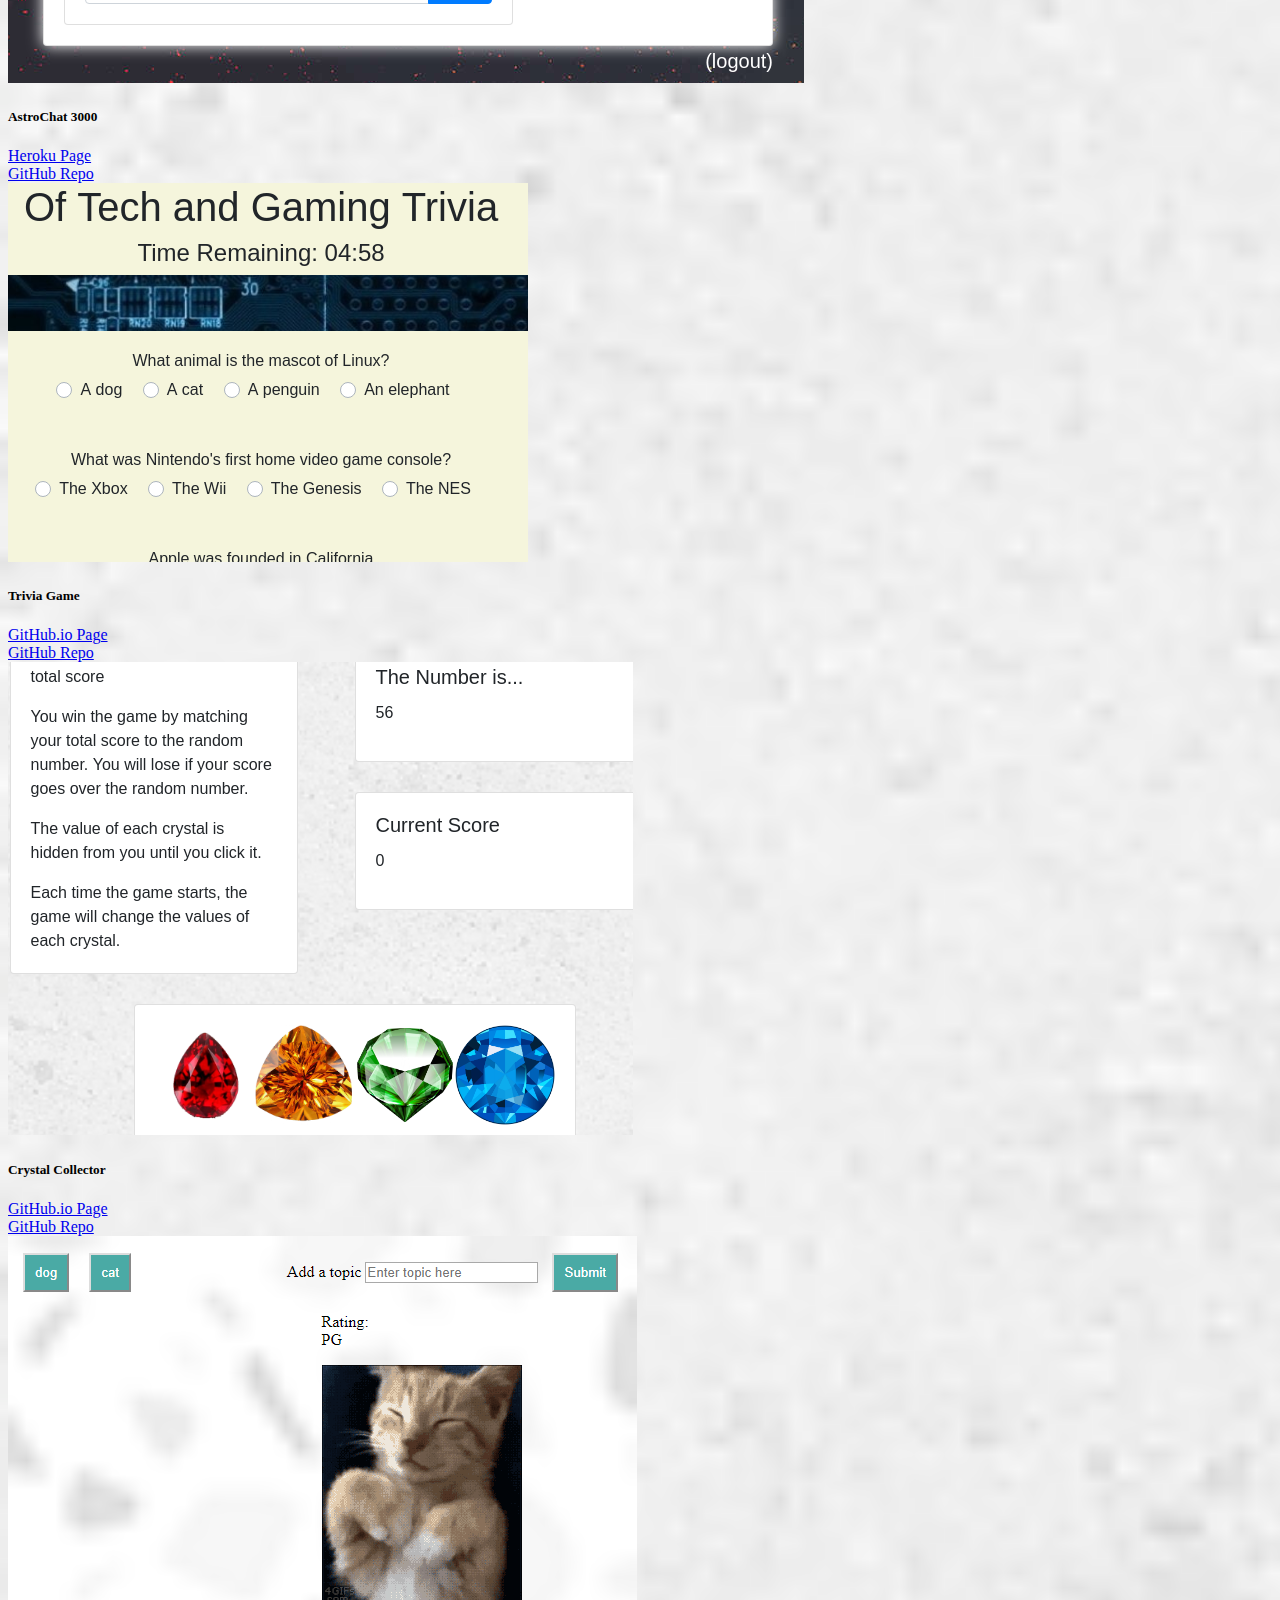
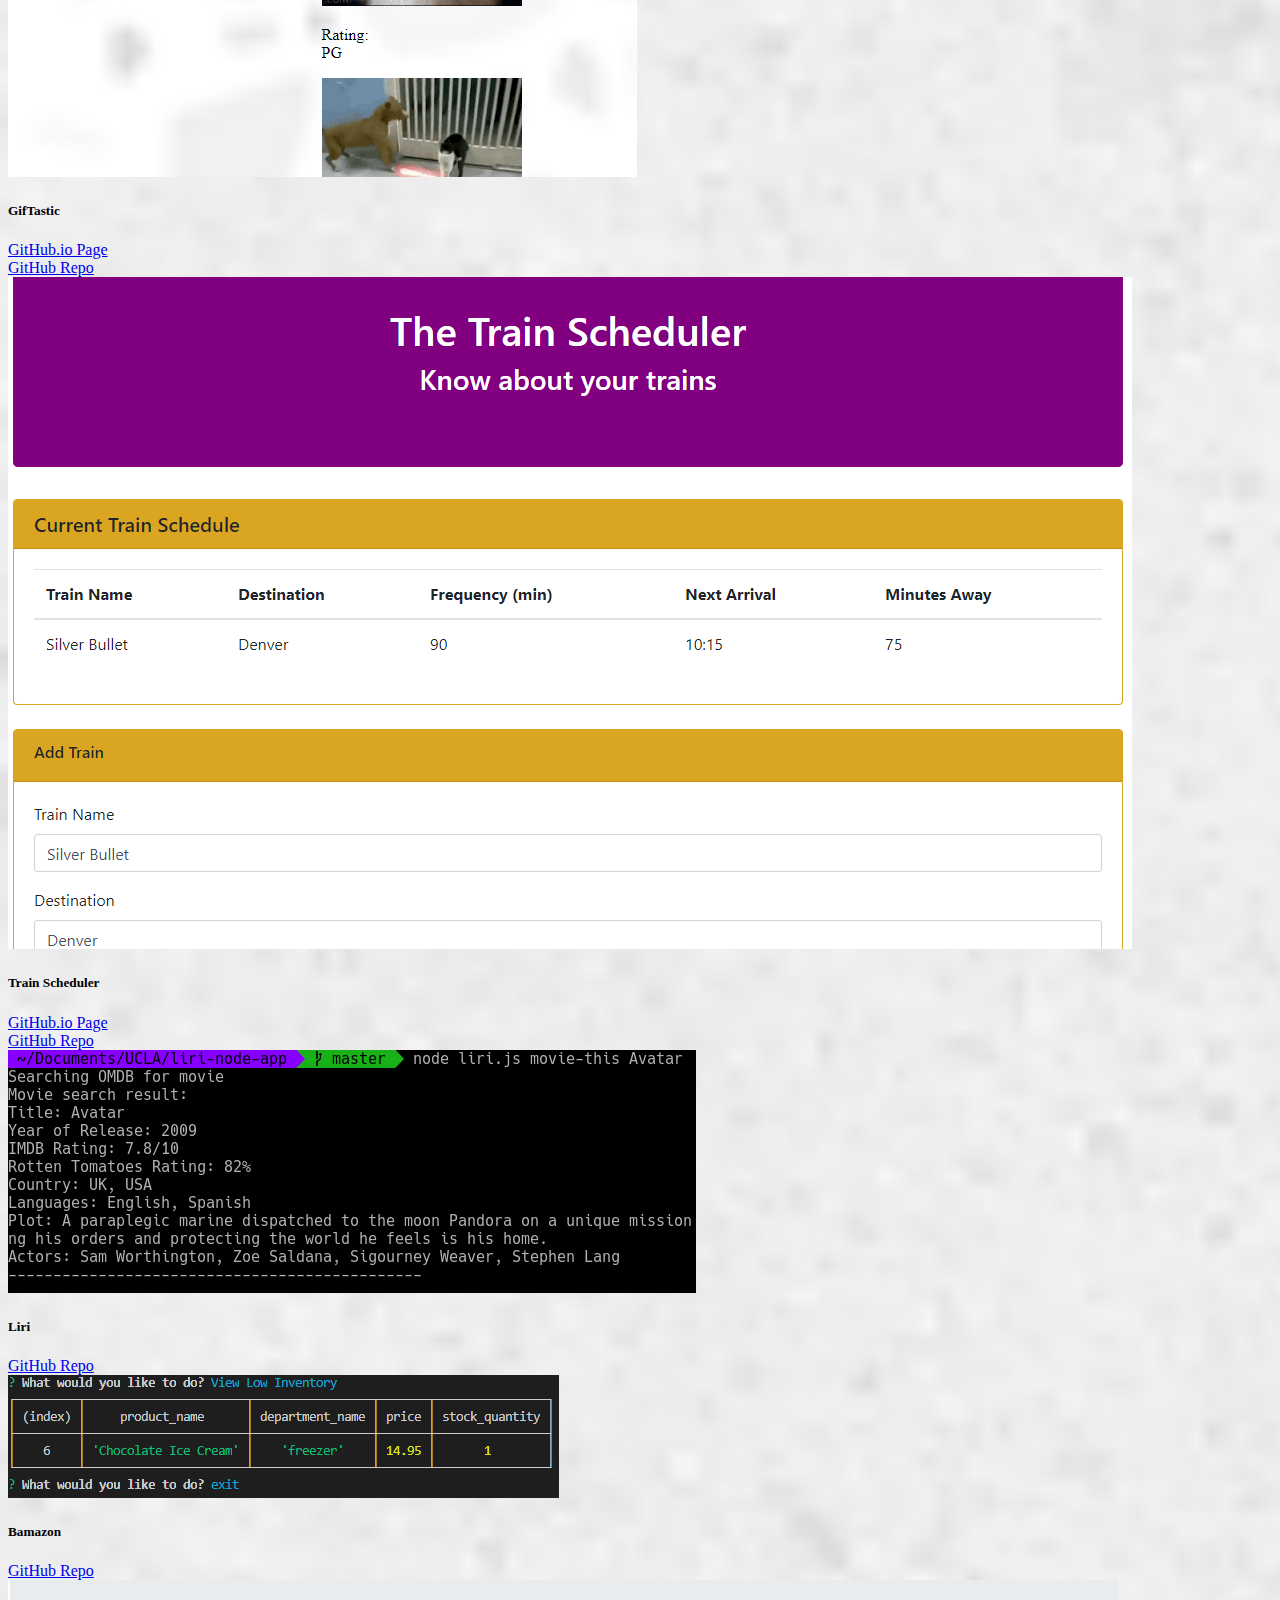
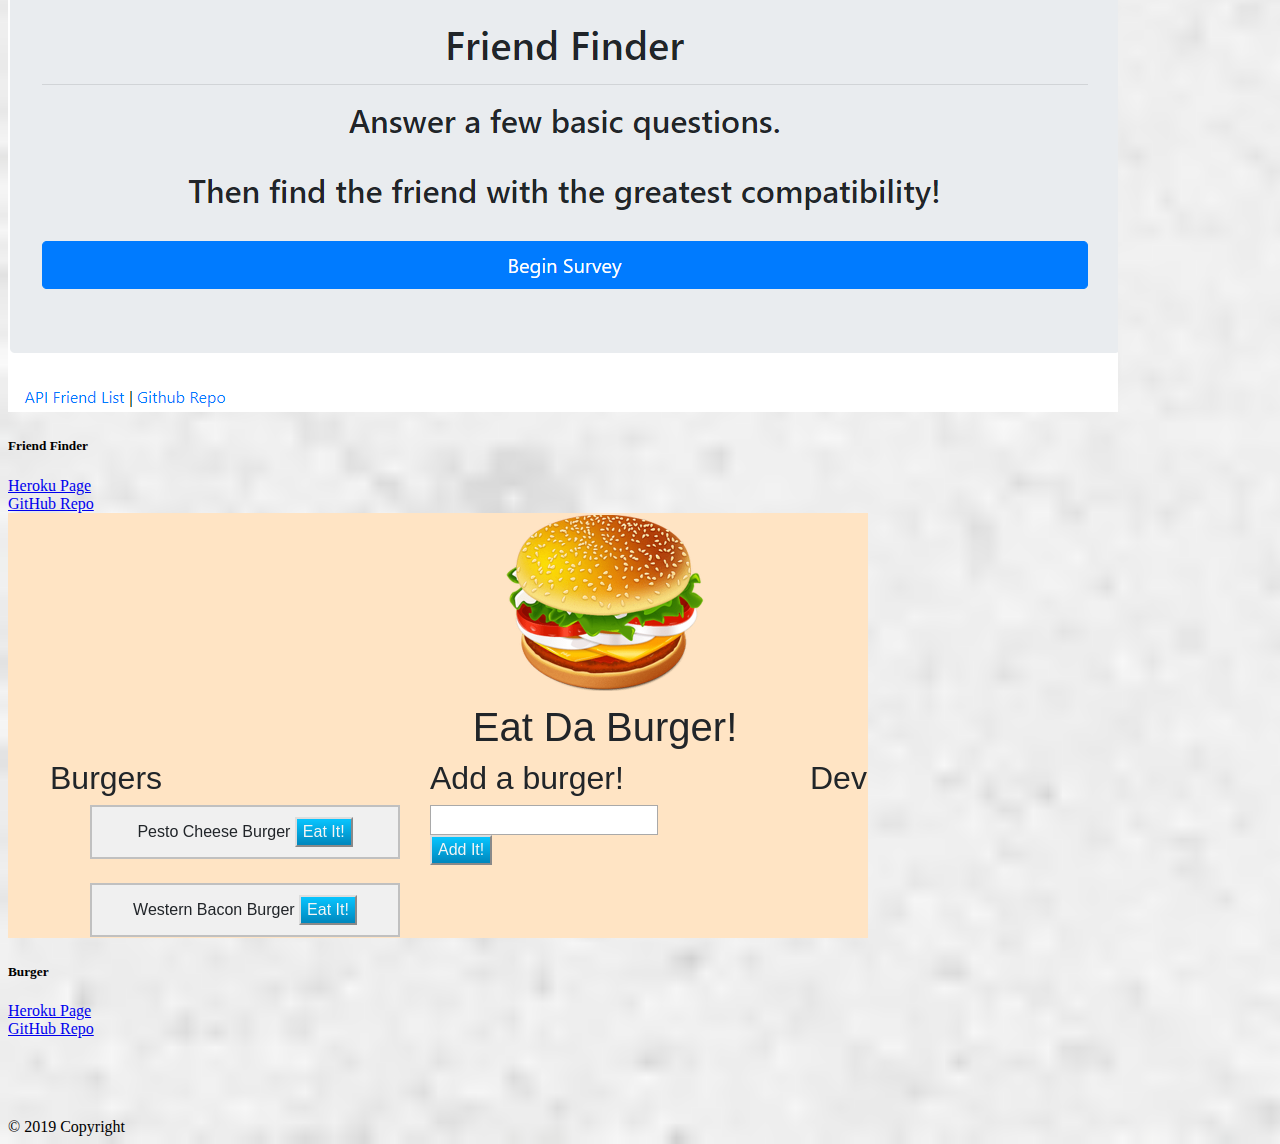
==== commit 7612b8a0: "updated portfolio with second project and picture of me" ====
--- a/portfolio.html
+++ b/portfolio.html
@@ -17,7 +17,7 @@
 
   <header>
     <nav class="navbar mb-3 navbar-expand-lg navbar-light bg-white fixed-top">
-      <a class="navbar-brand btn btn-info text-white" href="#">Michael Putterflam</a>
+      <a class="navbar-brand btn btn-info text-white" href="index.html">Michael Putterflam</a>
       <button class="navbar-toggler" type="button" data-toggle="collapse" data-target="#navbarTogglerDemo02"
         aria-controls="navbarTogglerDemo02" aria-expanded="false" aria-label="Toggle navigation">
         <span class="navbar-toggler-icon"></span>
@@ -29,9 +29,7 @@
           <li class="nav-item">
             <a class="nav-link" href="index.html">About</a>
           </li>
-          <!-- <li class="nav-item"> -->
-          <!-- <a class="nav-link" href="contact.html">Contact</a> -->
-          <!-- </li> -->
+
           <li class="nav-item active">
             <a class="nav-link" href="portfolio.html">Portfolio <span class="sr-only">(current)</span></a>
           </li>
@@ -58,7 +56,7 @@
 
       <div class="col-lg-4">
         <div class="card mb-3" style="width: 18rem;">
-          <img src="assets/images/awesome-dash.png" class="card-img-top" alt="...">
+          <img src="assets/images/awesome-dash.png" class="card-img-top" alt="Awesome Dash">
           <div class="card-body">
             <h5 class="card-title">Awesome Dash</h5>
             <a class="navbar-brand btn btn-info text-white" target="_blank"
@@ -69,9 +67,30 @@
           </div>
         </div>
       </div>
-      <div class="col-lg-4">
-        <div class="card mb-3" style="width: 18rem;">
-          <img src="assets/images/trivia.png" class="card-img-top" alt="...">
+
+      <div class="col-lg-4">
+        <div class="card mb-3" style="width: 18rem;">
+          <img src="assets/images/astrochat3000.png" class="card-img-top" alt="Astro Chat 3000">
+          <div class="card-body">
+            <h5 class="card-title">AstroChat 3000</h5>
+            <a class="navbar-brand btn btn-info text-white" target="_blank"
+              href="https://calm-depths-14537.herokuapp.com">Heroku Page</a>
+            <br>
+            <a class="navbar-brand btn mt-1 btn-info text-white" target="_blank"
+              href="https://github.com/mputterf/AstroChat-3000">GitHub Repo</a>
+          </div>
+        </div>
+      </div>
+
+    </div>
+
+    <!-- Row 2 -->
+    <div class="row">
+      <div class="col-lg-2"></div>
+
+      <div class="col-lg-4">
+        <div class="card mb-3" style="width: 18rem;">
+          <img src="assets/images/trivia.png" class="card-img-top" alt="trivia game">
           <div class="card-body">
             <h5 class="card-title">Trivia Game</h5>
             <a class="navbar-brand btn btn-info text-white" target="_blank"
@@ -82,15 +101,10 @@
           </div>
         </div>
       </div>
-    </div>
-
-    <!-- Row 2 -->
-    <div class="row">
-      <div class="col-lg-2"></div>
-
-      <div class="col-lg-4">
-        <div class="card mb-3" style="width: 18rem;">
-          <img src="assets/images/gems.png" class="card-img-top" alt="...">
+
+      <div class="col-lg-4">
+        <div class="card mb-3" style="width: 18rem;">
+          <img src="assets/images/gems.png" class="card-img-top" alt="Crystal Collector">
           <div class="card-body">
             <h5 class="card-title">Crystal Collector</h5>
             <a class="navbar-brand btn btn-info text-white" target="_blank"
@@ -101,9 +115,18 @@
           </div>
         </div>
       </div>
-      <div class="col-lg-4">
-        <div class="card mb-3" style="width: 18rem;">
-          <img src="assets/images/giftastic.png" class="card-img-top" alt="...">
+
+
+
+    </div>
+
+    <!-- Row 3 -->
+    <div class="row">
+      <div class="col-lg-2"></div>
+
+      <div class="col-lg-4">
+        <div class="card mb-3" style="width: 18rem;">
+          <img src="assets/images/giftastic.png" class="card-img-top" alt="GifTastic">
           <div class="card-body">
             <h5 class="card-title">GifTastic</h5>
             <a class="navbar-brand btn btn-info text-white" target="_blank"
@@ -114,15 +137,10 @@
           </div>
         </div>
       </div>
-    </div>
-
-    <!-- Row 3 -->
-    <div class="row">
-      <div class="col-lg-2"></div>
-
-      <div class="col-lg-4">
-        <div class="card mb-3" style="width: 18rem;">
-          <img src="assets/images/train.png" class="card-img-top" alt="...">
+
+      <div class="col-lg-4">
+        <div class="card mb-3" style="width: 18rem;">
+          <img src="assets/images/train.png" class="card-img-top" alt="Train Scheduler">
           <div class="card-body">
             <h5 class="card-title">Train Scheduler</h5>
             <a class="navbar-brand btn btn-info text-white" target="_blank"
@@ -134,9 +152,17 @@
         </div>
       </div>
 
-      <div class="col-lg-4">
-        <div class="card mb-3" style="width: 18rem;">
-          <img src="assets/images/liri.png" class="card-img-top" alt="...">
+
+
+    </div>
+
+    <!-- Row 4 -->
+    <div class="row">
+      <div class="col-lg-2"></div>
+
+      <div class="col-lg-4">
+        <div class="card mb-3" style="width: 18rem;">
+          <img src="assets/images/liri.png" class="card-img-top" alt="liri">
           <div class="card-body">
             <h5 class="card-title">Liri</h5>
             <a class="navbar-brand btn mt-1 btn-info text-white" target="_blank"
@@ -145,15 +171,9 @@
         </div>
       </div>
 
-    </div>
-
-    <!-- Row 4 -->
-    <div class="row">
-      <div class="col-lg-2"></div>
-
-      <div class="col-lg-4">
-        <div class="card mb-3" style="width: 18rem;">
-          <img src="assets/images/bamazon.png" class="card-img-top" alt="...">
+      <div class="col-lg-4">
+        <div class="card mb-3" style="width: 18rem;">
+          <img src="assets/images/bamazon.png" class="card-img-top" alt="bamazon">
           <div class="card-body">
             <h5 class="card-title">Bamazon</h5>
             <a class="navbar-brand btn mt-1 btn-info text-white" target="_blank"
@@ -162,9 +182,17 @@
         </div>
       </div>
 
-      <div class="col-lg-4">
-        <div class="card mb-3" style="width: 18rem;">
-          <img src="assets/images/friend-finder.png" class="card-img-top" alt="...">
+
+
+    </div>
+
+    <!-- Row 5 -->
+    <div class="row">
+      <div class="col-lg-2"></div>
+
+      <div class="col-lg-4">
+        <div class="card mb-3" style="width: 18rem;">
+          <img src="assets/images/friend-finder.png" class="card-img-top" alt="Friend Finder">
           <div class="card-body">
             <h5 class="card-title">Friend Finder</h5>
             <a class="navbar-brand btn btn-info text-white" target="_blank"
@@ -176,15 +204,9 @@
         </div>
       </div>
 
-    </div>
-
-    <!-- Row 5 -->
-    <div class="row">
-      <div class="col-lg-2"></div>
-
-      <div class="col-lg-4">
-        <div class="card mb-3" style="width: 18rem;">
-          <img src="assets/images/burger.png" class="card-img-top" alt="...">
+      <div class="col-lg-4">
+        <div class="card mb-3" style="width: 18rem;">
+          <img src="assets/images/burger.png" class="card-img-top" alt="Burger">
           <div class="card-body">
             <h5 class="card-title">Burger</h5>
             <a class="navbar-brand btn btn-info text-white" target="_blank"
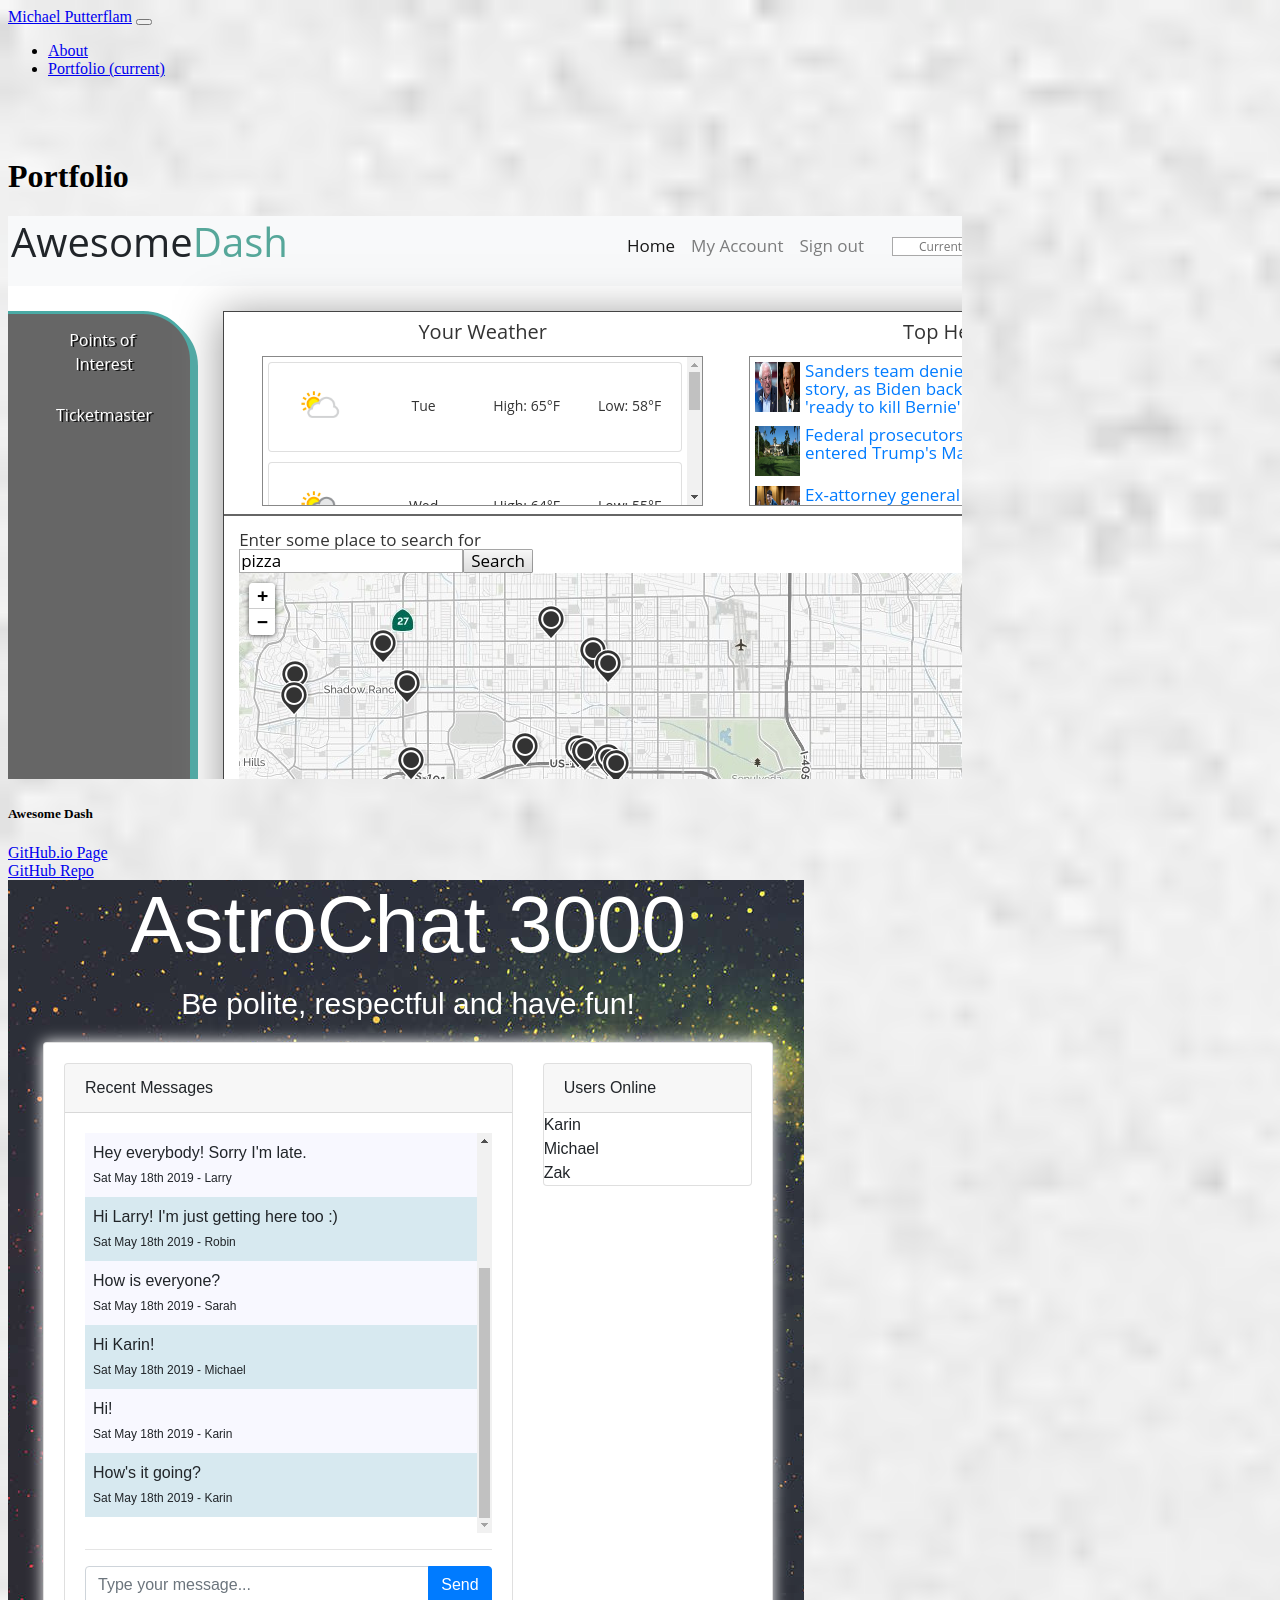
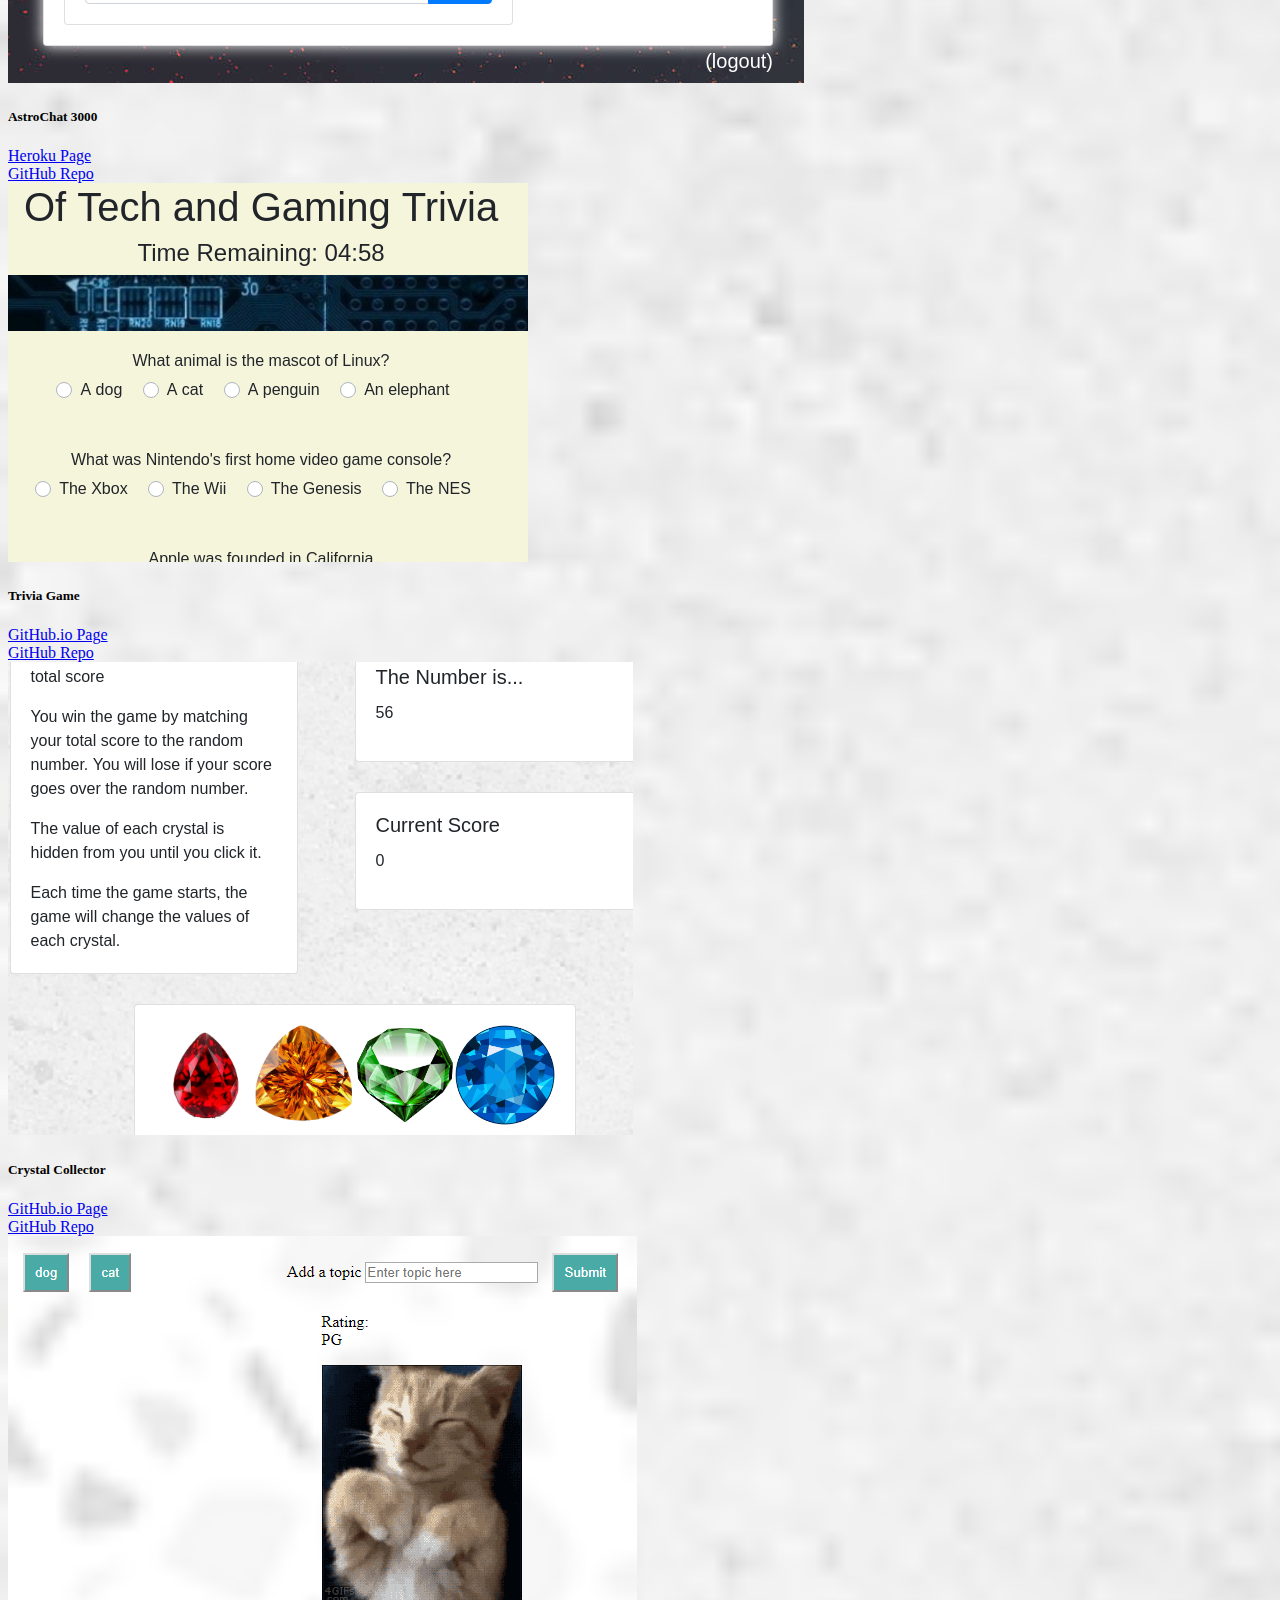
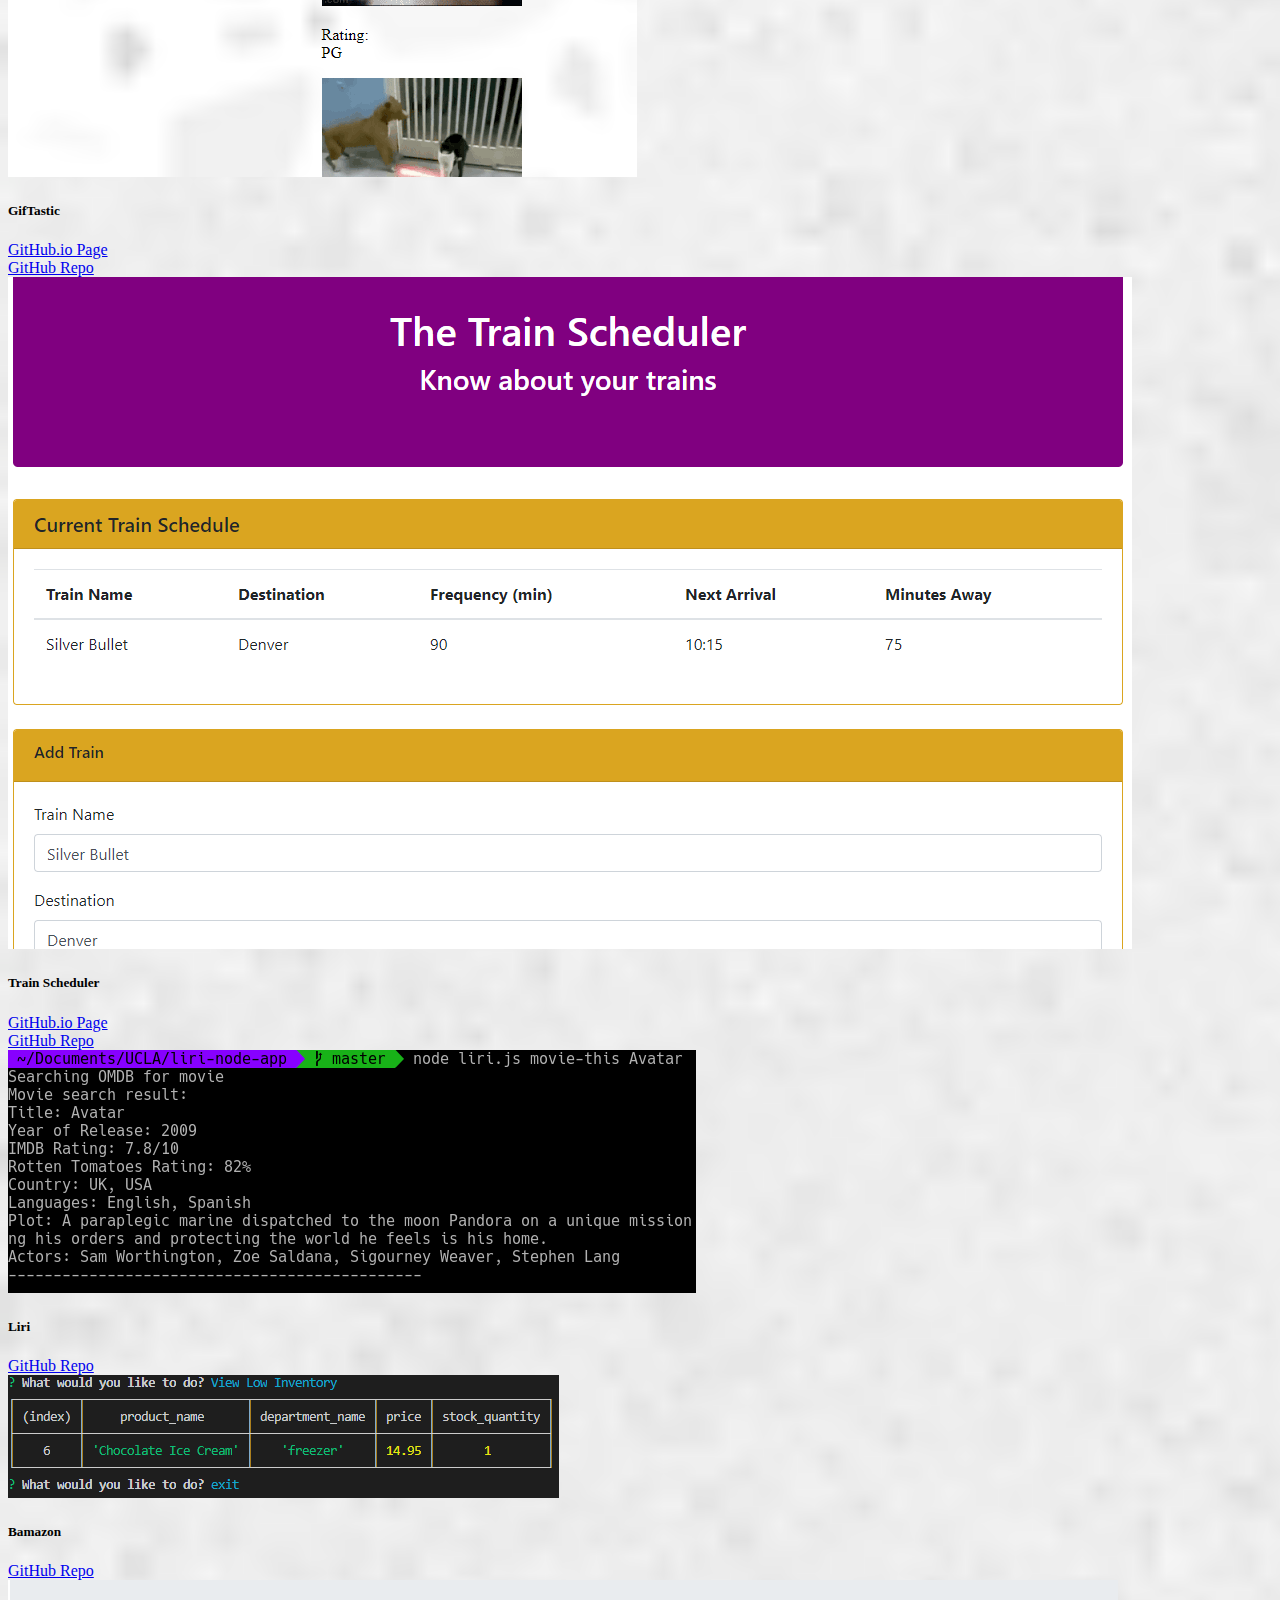
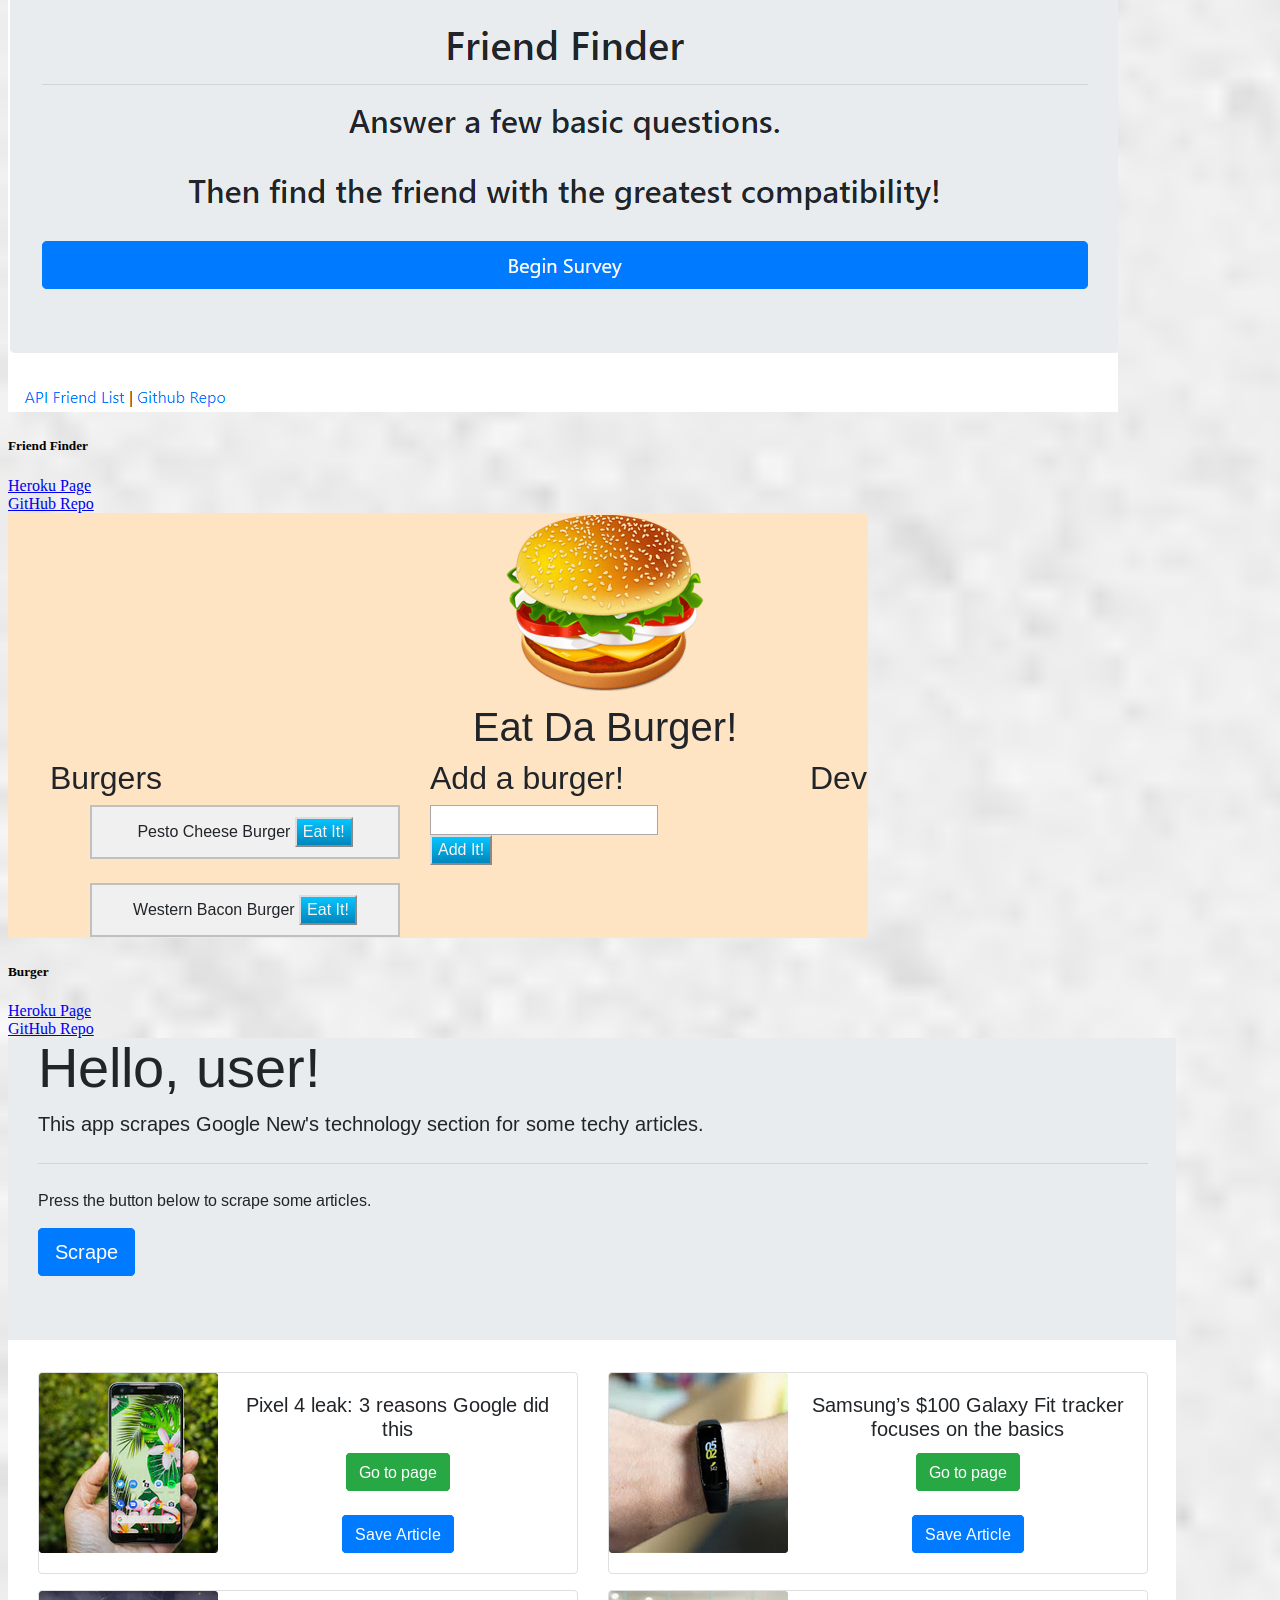
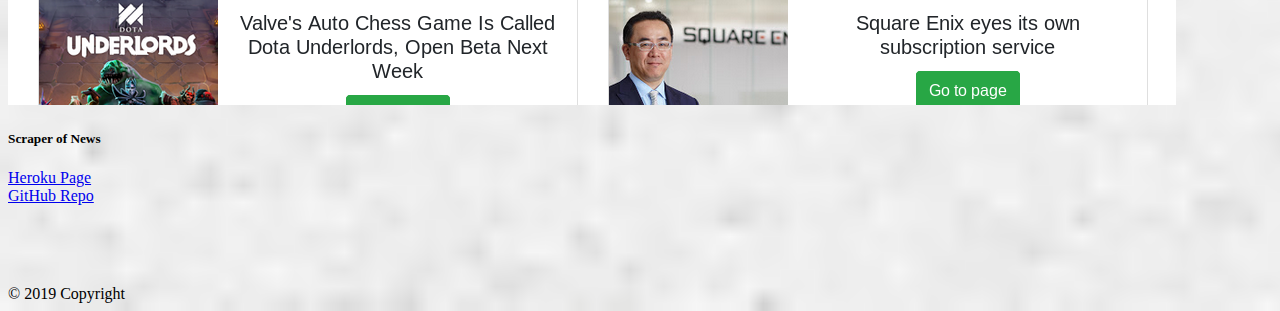
==== commit c6fd3776: "added scraper assignment" ====
--- a/portfolio.html
+++ b/portfolio.html
@@ -217,6 +217,27 @@
           </div>
         </div>
       </div>
+
+    </div>
+
+    <!-- Row 5 -->
+    <div class="row">
+      <div class="col-lg-2"></div>
+
+      <div class="col-lg-4">
+        <div class="card mb-3" style="width: 18rem;">
+          <img src="assets/images/scraper.png" class="card-img-top" alt="Friend Finder">
+          <div class="card-body">
+            <h5 class="card-title">Scraper of News</h5>
+            <a class="navbar-brand btn btn-info text-white" target="_blank"
+              href="https://desolate-stream-59479.herokuapp.com/">Heroku Page</a>
+            <br>
+            <a class="navbar-brand btn mt-1 btn-info text-white" target="_blank"
+              href="https://github.com/mputterf/Scraper-of-News">GitHub Repo</a>
+          </div>
+        </div>
+      </div>
+
 
     </div>
 
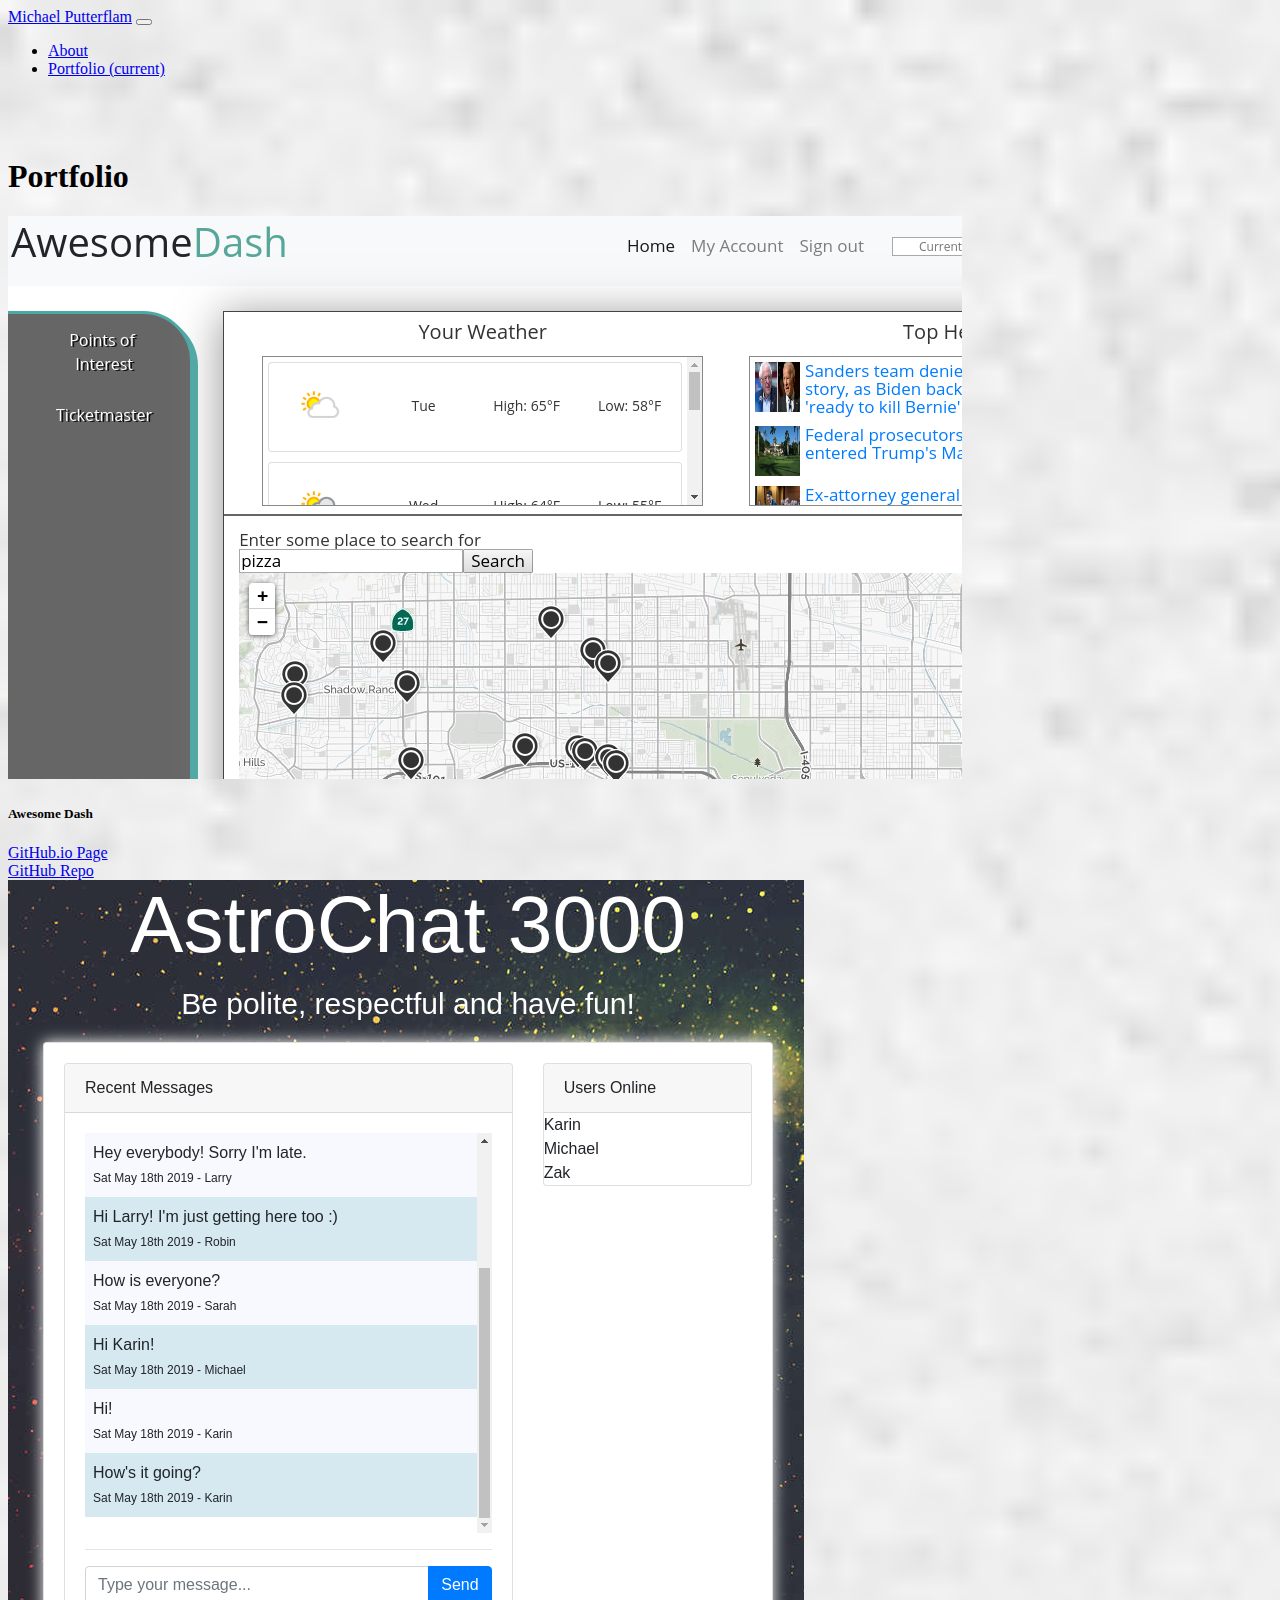
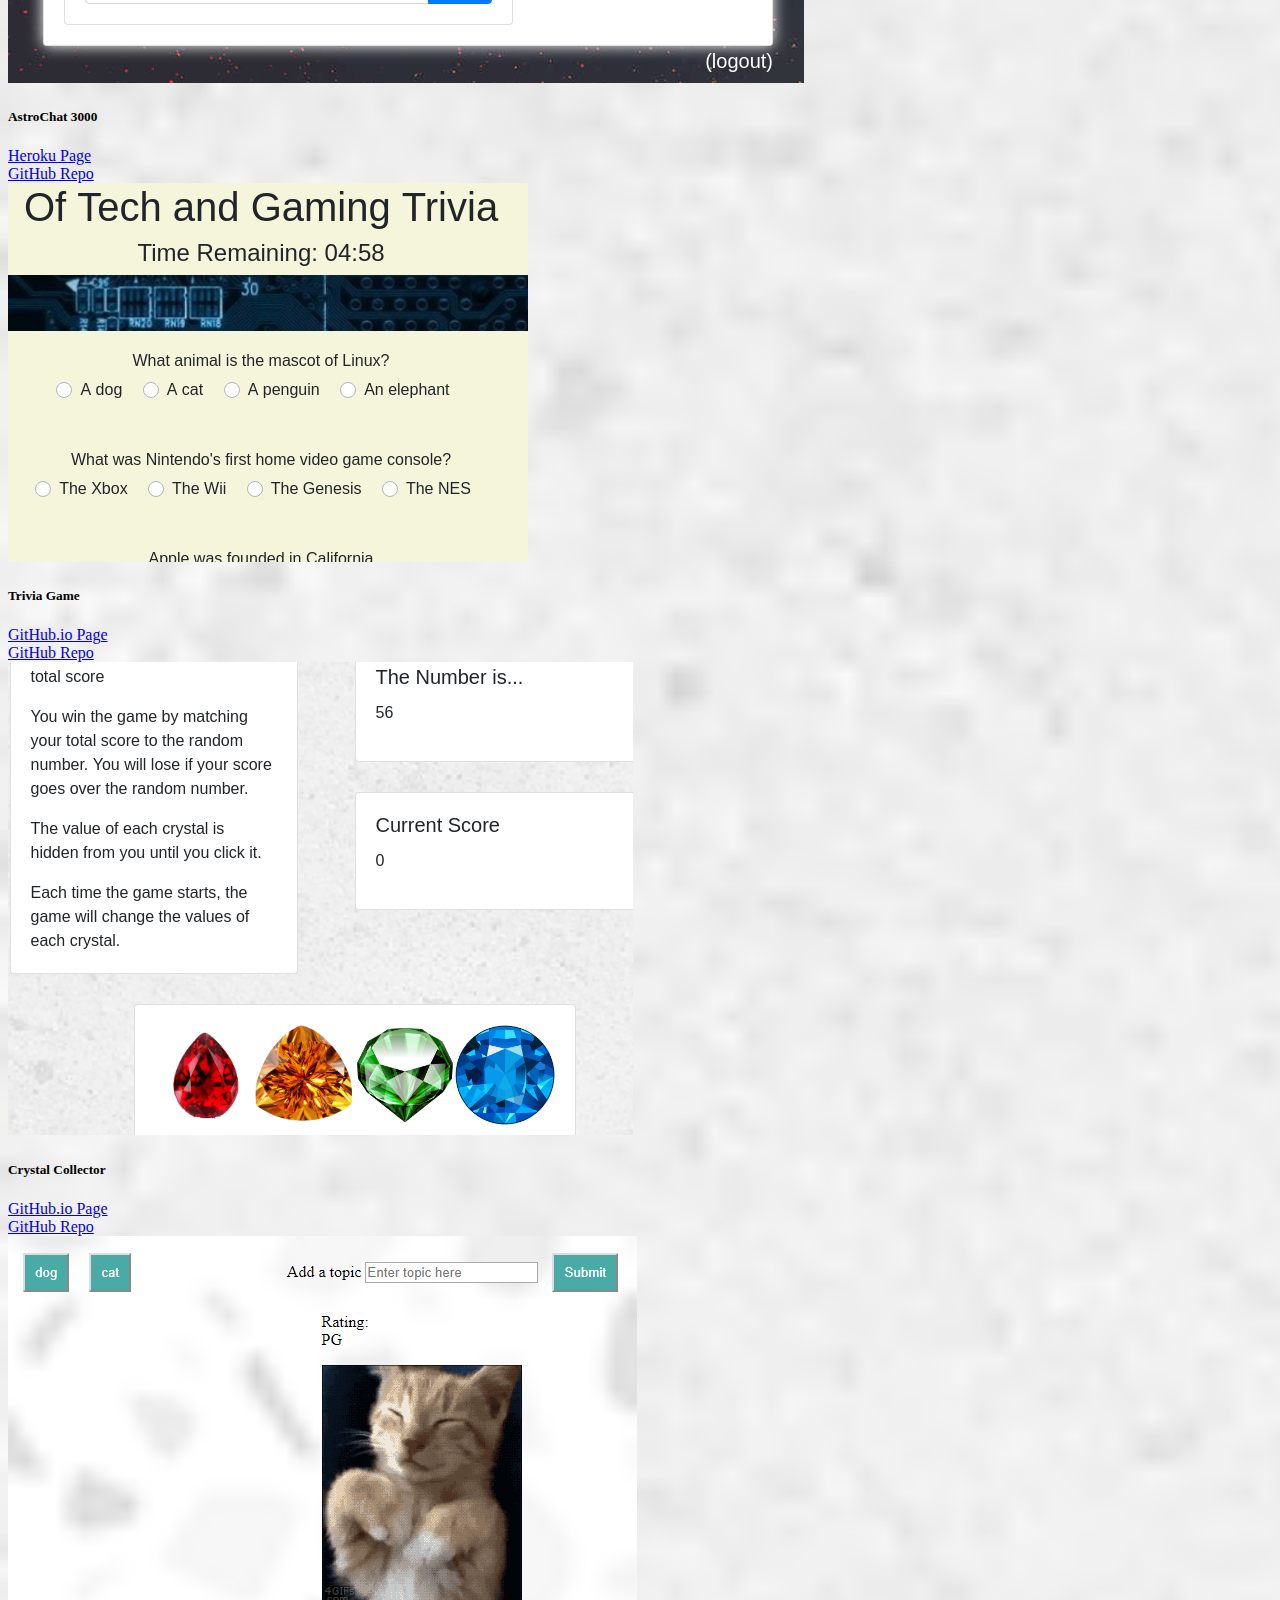
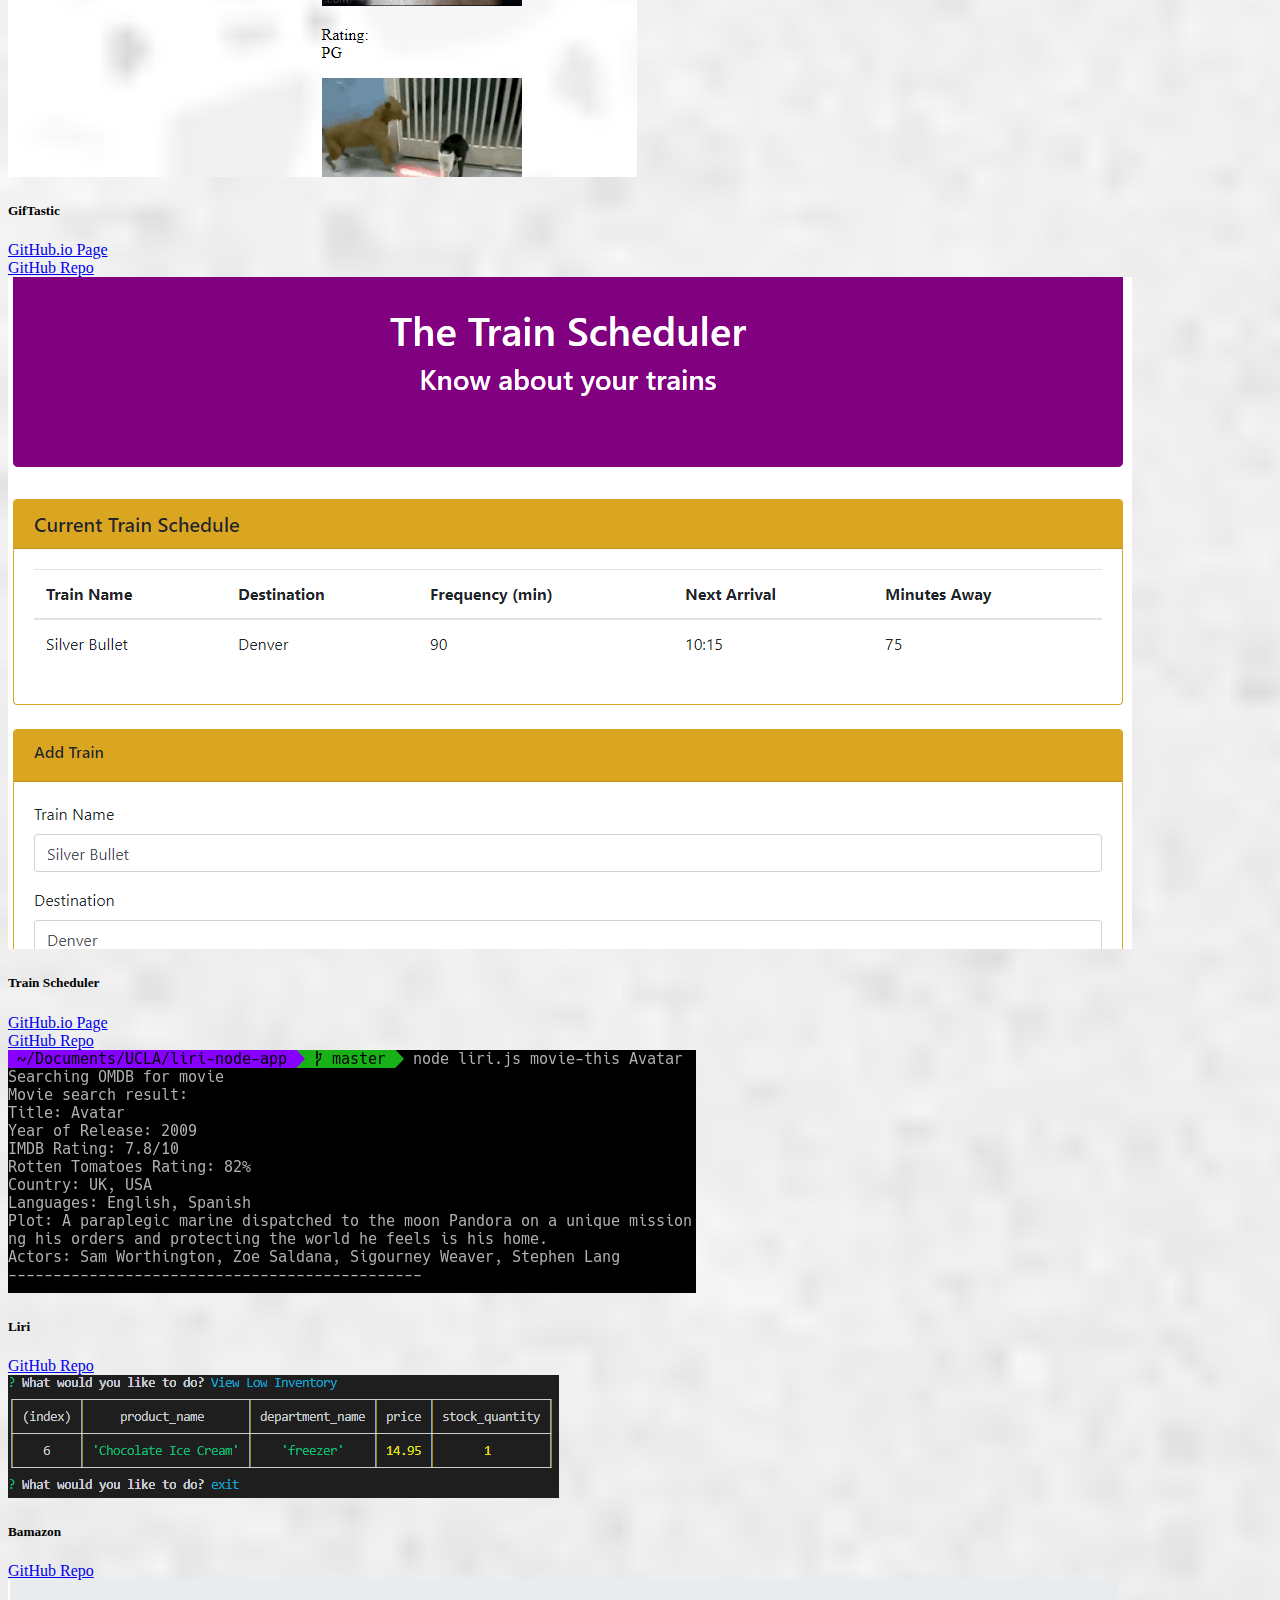
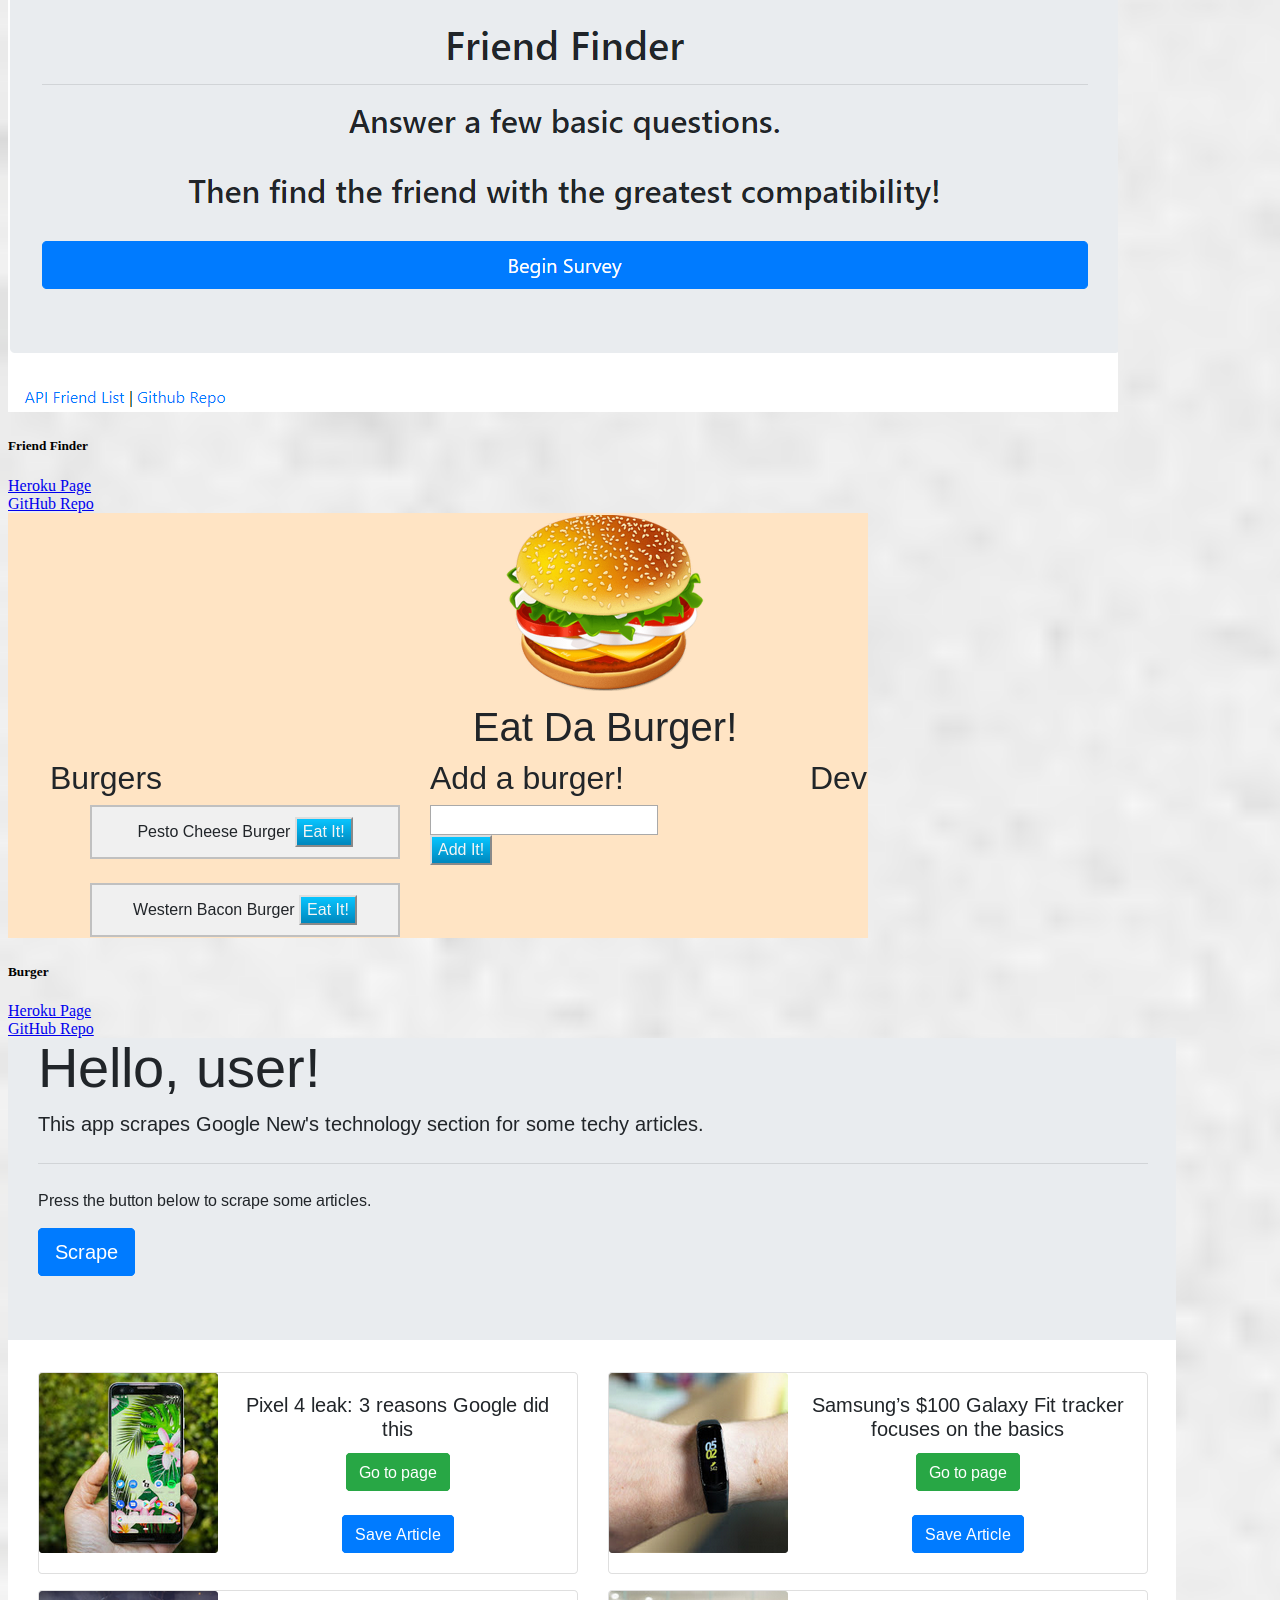
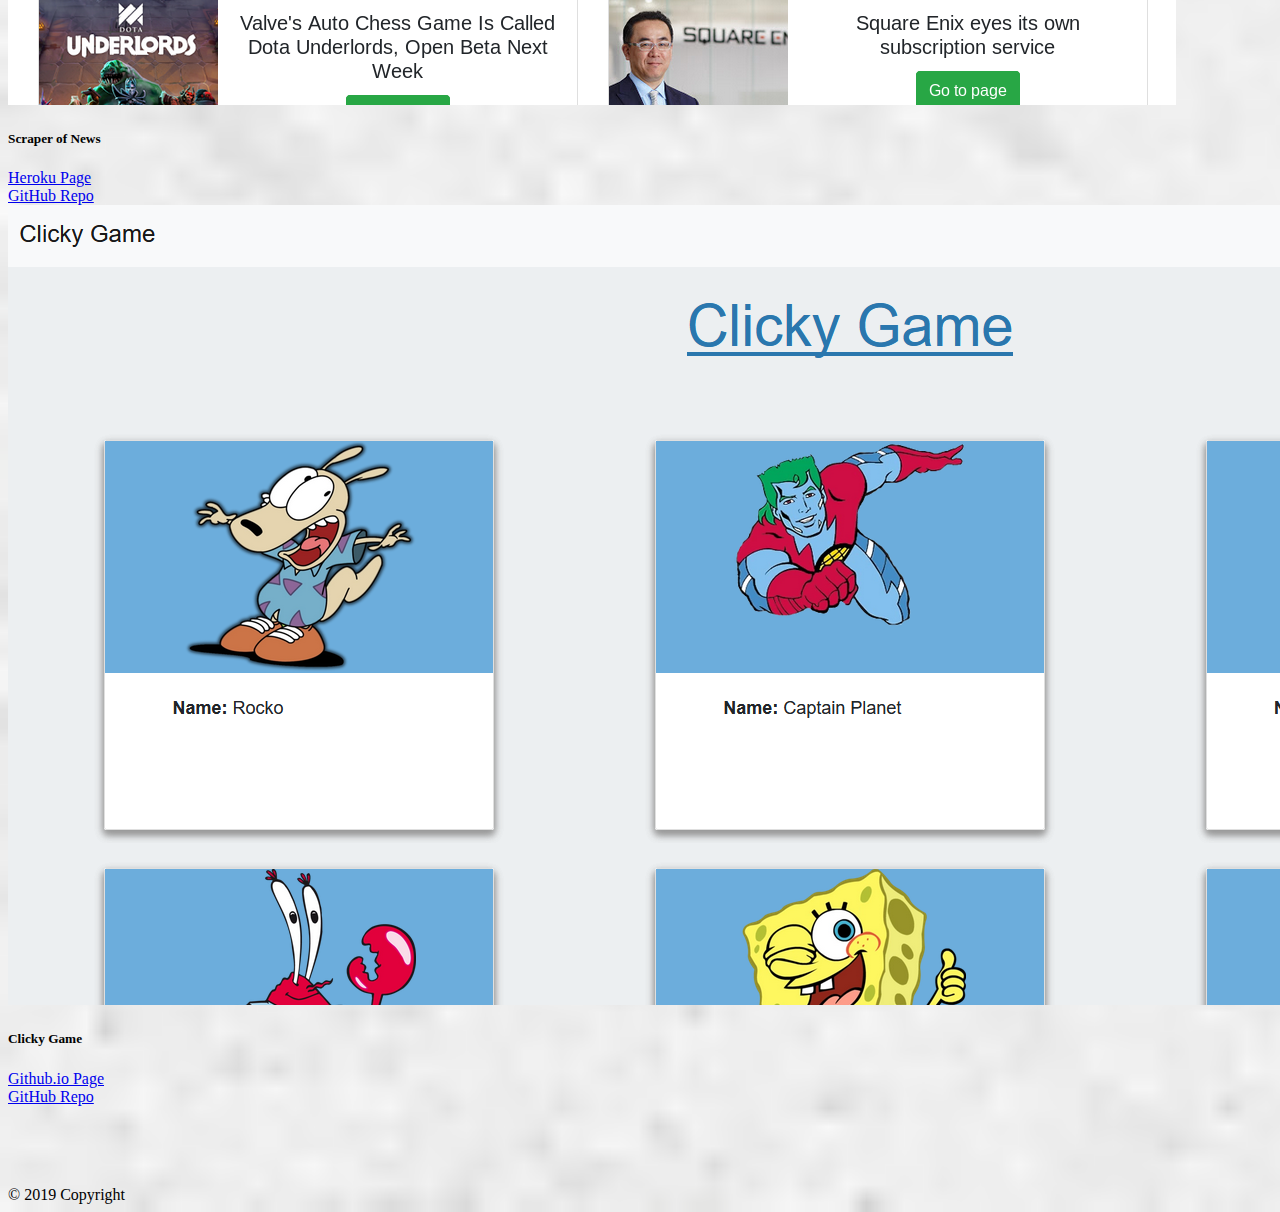
==== commit 4a9bfd98: "added clicky-game" ====
--- a/portfolio.html
+++ b/portfolio.html
@@ -234,6 +234,20 @@
             <br>
             <a class="navbar-brand btn mt-1 btn-info text-white" target="_blank"
               href="https://github.com/mputterf/Scraper-of-News">GitHub Repo</a>
+          </div>
+        </div>
+      </div>
+
+      <div class="col-lg-4">
+        <div class="card mb-3" style="width: 18rem;">
+          <img src="assets/images/clicky-game.png" class="card-img-top" alt="Friend Finder">
+          <div class="card-body">
+            <h5 class="card-title">Clicky Game</h5>
+            <a class="navbar-brand btn btn-info text-white" target="_blank"
+              href="https://mputterf.github.io/clicky-game/">Github.io Page</a>
+            <br>
+            <a class="navbar-brand btn mt-1 btn-info text-white" target="_blank"
+              href="https://github.com/mputterf/clicky-game">GitHub Repo</a>
           </div>
         </div>
       </div>
